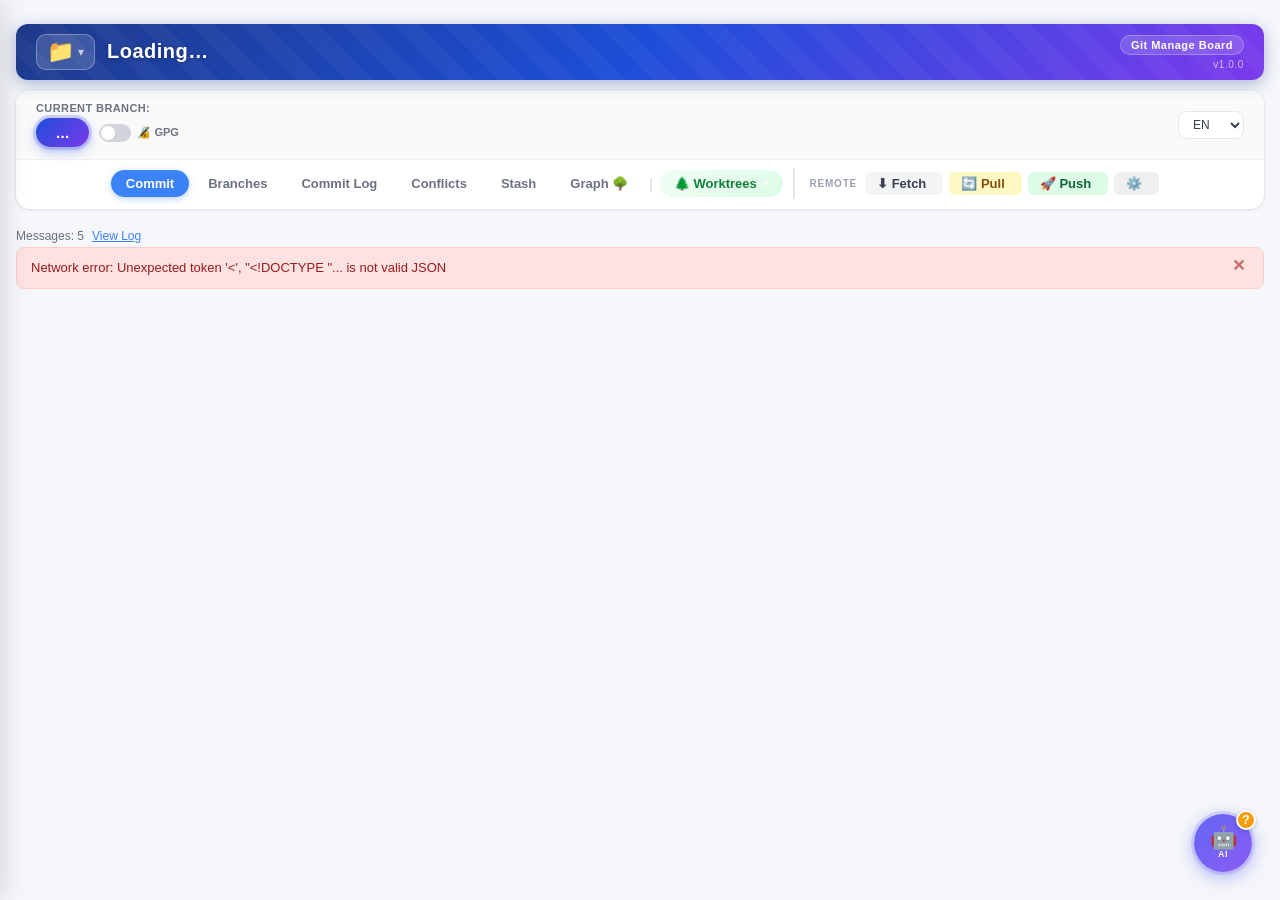
==== static/index.html @ d74b77ea "Merge branch 'develop' into release/v1.0.0" ====
<!DOCTYPE html>
<html lang="en">
<head>
<meta charset="UTF-8">
<meta name="viewport" content="width=device-width, initial-scale=1.0">
<title>Git Tool</title>
<link rel="stylesheet" href="/static/style.css">
<link rel="stylesheet" href="/static/ai-panel.css">
</head>
<body>

<!-- ═══════════ Git Graph Side Panel ═══════════ -->
<div id="graph-panel" class="graph-panel">
  <div class="graph-panel-hdr">
    <span class="graph-panel-title">🌳 Branch Graph</span>
    <div style="display:flex;gap:4px">
      <button class="graph-btn" onclick="aiAnalyzeGraph()" title="AI Analyze Graph" id="btn-ai-graph">🤖 AI Analysis</button>
      <button class="graph-btn" onclick="loadGitGraph()" title="Refresh graph">↻</button>
      <button class="graph-btn" onclick="toggleGraphPanel()" title="Close">✕</button>
    </div>
  </div>
  <!-- Left-right split: legend on left, SVG on right -->
  <div class="graph-panel-content">
    <div class="graph-legend-col">
      <div class="graph-legend" id="graph-legend"></div>
    </div>
    <div class="graph-svg-col" id="graph-svg-wrap">
      <div style="padding:20px;font-size:12px;color:#9ca3af">Click ↻ to load</div>
    </div>
  </div>
</div>
<!-- Resize handle: sibling of panel, positioned by JS — more reliable than inside panel -->
<div id="graph-resize-handle" class="graph-resize-handle"></div>
<!-- Branch name full popover -->
<div id="graph-name-popover" class="graph-name-popover" style="display:none">
  <div class="gnp-name" id="gnp-name"></div>
  <button class="gnp-copy" onclick="graphNameCopy()" title="Copy">⎘ Copy</button>
</div>

<div class="container">

<div class="project-banner" id="project-banner">
  <button class="project-switcher-btn" onclick="toggleProjectSwitcher()" title="Switch Git Project">
    <span class="project-switcher-icon">📁</span>
    <span class="project-switcher-arrow">▾</span>
  </button>
  <div class="project-banner-info">
    <span class="project-banner-name" id="project-banner-name">Loading…</span>
    <span class="project-banner-remote" id="project-banner-remote"></span>
  </div>
  <div style="margin-left:auto;display:flex;flex-direction:column;align-items:flex-end;gap:4px;position:relative;z-index:1">
    <span class="project-banner-badge" id="app-title-name">Git Manage Board</span>
    <span id="app-title-version" style="font-size:10px;font-weight:500;color:rgba(255,255,255,.65);letter-spacing:.6px">v1.0.0</span>
  </div>
</div>

<div class="top-bar">
  <!-- Row 1: current branch (left) + language selector (right) -->
  <div class="top-bar-row top-bar-row--branch">
    <div style="display:flex;flex-direction:column;align-items:flex-start;min-width:0;flex:1;gap:4px;">
      <span class="branch-label" data-i18n="current_branch_label">🌿 Current Branch</span>
      <div style="display:flex;align-items:center;gap:10px;width:100%;">
        <span class="branch-tag" id="branch-name" title="Current Branch" style="max-width:100%;overflow:hidden;text-overflow:ellipsis;white-space:nowrap;display:block;">...</span>
        <label class="gpg-toggle" title="GPG Sign Commits (-S)">
          <input type="checkbox" id="gpg-sign-toggle" onchange="toggleGpgSign(this.checked)">
          <span class="gpg-toggle-slider"></span>
          <span class="gpg-toggle-label">🔏 GPG</span>
        </label>
      </div>
    </div>
    <div style="flex-shrink:0;margin-left:12px;">
      <select class="lang-sel" id="lang-sel" onchange="switchLang(this.value)">
        <option value="en">EN</option>
        <option value="zh">中文</option>
      </select>
    </div>
  </div>
  <!-- Row 2: tabs + remote actions -->
  <div class="top-bar-row top-bar-row--tabs">
    <button class="btn-tab active" id="tab-commit" onclick="switchPage('main')" data-i18n="tab_commit">Commit</button>
    <button class="btn-tab" id="tab-branches" onclick="loadBranches(1)" data-i18n="tab_branches">Branches</button>
    <button class="btn-tab" id="tab-log" onclick="loadLog(1)" data-i18n="tab_log">Commit Log</button>
    <button class="btn-tab" id="tab-conflicts" onclick="loadConflicts()" data-i18n="tab_conflicts">Conflicts</button>
    <button class="btn-tab" id="tab-stash" onclick="loadStash()" data-i18n="tab_stash">Stash</button>
    <button class="btn-tab" id="btn-graph-toggle" onclick="toggleGraphPanel()" data-i18n="tab_graph">Graph 🌳</button>
    <span class="top-bar-sep">|</span>
    <button class="btn-tab btn-tab--worktree" id="tab-worktree" onclick="toggleWorktreePopup()" title="Worktrees">
      <span id="worktree-btn-label">🌲 Worktrees</span>
      <span class="project-switcher-arrow" style="margin-left:2px">▾</span>
    </button>
    <div class="sync-section">
      <span style="font-size:10px;color:#9ca3af;font-weight:700;letter-spacing:0.8px;margin-right:2px;">REMOTE</span>
      <button class="git-action-btn fetch-btn" onclick="doFetch()">
        ⬇ Fetch<span class="git-action-desc" data-i18n="fetch_desc">Check remote for new commits (no merge)</span>
      </button>
      <button class="git-action-btn pull-btn" onclick="doPull()">
        🔄 Pull<span class="git-action-desc" data-i18n="pull_desc">Fetch + rebase local onto remote</span>
      </button>
      <button class="git-action-btn push-btn" onclick="doManualPush()">
        🚀 Push<span class="git-action-desc" data-i18n="push_desc">Send local commits to remote</span>
      </button>
      <button class="git-action-btn git-settings-btn" onclick="openGitSettingsModal()" data-i18n-title="git_settings_tooltip" title="Git Network Settings">
        ⚙️<span class="git-action-desc" data-i18n="git_settings_tooltip">Git Network Settings</span>
      </button>
    </div>
  </div>
</div>

<div class="msg-sticky-wrap">
  <div class="msg-log-bar" style="margin-bottom:4px;">
    <span style="font-size:12px;color:#6b7280;" data-i18n="msg_count">Messages: 0</span>
    <a onclick="switchPage('msglog');loadMsgLog(1)" data-i18n="view_log">View Log</a>
  </div>
  <div id="msg-area"></div>
</div>

<!-- ═══════════ Main Page ═══════════ -->
<div class="page active" id="page-main">
  <div id="select-all-bar" style="display:none;margin-bottom:12px">
    <label class="cb-wrap" style="font-weight:600;font-size:14px;color:#374151">
      <input type="checkbox" id="select-all-cb"> <span data-i18n="select_all">Select / Deselect All</span>
    </label>
  </div>
  <div id="file-list"></div>
  <div class="toolbar" id="toolbar" style="display:none">
    <!-- Row 1: Commit message + primary actions -->
    <div class="toolbar-row toolbar-row--primary">
      <input type="text" id="msg-input" placeholder="commit message (required)...">
      <button class="btn btn-primary" id="commit-btn" data-i18n="confirm_commit">Commit</button>
      <button class="btn btn-stash" id="commit-stash-btn" data-i18n="stash_btn">📦 Stash</button>
    </div>
    <!-- Row 2: Secondary actions -->
    <div class="toolbar-row toolbar-row--secondary">
      <button class="btn btn-secondary" id="reset-btn" data-i18n="deselect_all">Deselect All</button>
      <button class="btn btn-secondary" id="refresh-btn" onclick="loadFiles()" data-i18n="refresh">Refresh</button>
      <button class="btn btn-secondary" onclick="loadIgnored()" title="View and manage .gitignore entries">📋 Gitignore</button>
    </div>
  </div>
</div>

<!-- ═══════════ Branches Page ═══════════ -->
<div class="page" id="page-branches">
  <button class="btn btn-secondary btn-back" onclick="switchPage('main')">← <span data-i18n="back">Back</span></button>
  <h2 style="margin-bottom:16px" data-i18n="branches_title">Branches</h2>

  <!-- Local / Remote tab selector -->
  <div class="branch-tabs-wrap">
    <div class="branch-tab-group" role="tablist">
      <button id="btab-local" class="branch-tab-btn active" role="tab" aria-selected="true" onclick="switchBranchTab('local')">
        🌿 Local<span class="branch-tab-count" id="btab-local-count"></span>
      </button>
      <button id="btab-remote" class="branch-tab-btn" role="tab" aria-selected="false" onclick="switchBranchTab('remote')">
        ☁️ Remote<span class="branch-tab-count" id="btab-remote-count"></span>
      </button>
    </div>
  </div>

  <div style="display:flex;gap:8px;margin-bottom:14px">
    <input type="text" id="new-branch-name" data-i18n-placeholder="new_branch_placeholder" placeholder="New branch name..." style="flex:1;padding:6px 12px;border-radius:8px;border:1px solid #d1d5db;font-size:13px;outline:none">
    <button class="btn btn-sm btn-success" onclick="createNewBranch()" data-i18n="create_branch_btn">+ Create Branch</button>
  </div>
  <div class="branch-search-wrap">
    <div class="branch-search-row">
      <input type="text" id="branch-search" data-i18n-placeholder="branch_search_placeholder" placeholder="Search branches (fuzzy)..." style="width:220px;padding:6px 12px;border-radius:8px;border:1px solid #d1d5db;font-size:13px;outline:none" oninput="onBranchSearchInput()">
      <span style="font-size:12px;color:#9ca3af">Quick:</span>
      <span class="branch-tag develop" onclick="setBranchSearchTag('develop')">develop</span>
      <span class="branch-tag release" onclick="setBranchSearchTag('release')">release</span>
      <span class="branch-tag" onclick="setBranchSearchTag('feature')">feature</span>
      <span class="branch-tag" onclick="setBranchSearchTag('hotfix')">hotfix</span>
      <button class="btn btn-sm btn-secondary" id="branch-search-clear" onclick="clearBranchSearch()" style="display:none">✕ Clear</button>
    </div>
  </div>
  <div class="log-controls" style="margin-bottom:14px">
    <select id="branches-per-page" onchange="onPerPageChange(this,'branches')">
      <option value="10">10/pg</option><option value="20" selected>20/pg</option><option value="50">50/pg</option><option value="100">100/pg</option><option value="200">200/pg</option><option value="300">300/pg</option><option value="0">All ⚠️</option>
    </select>
    <span id="branches-all-warn" style="display:none;font-size:12px;color:#d97706;background:#fef3c7;padding:2px 10px;border-radius:6px" data-i18n="all_mode_slow">⚠️ Loading all may be slow</span>
  </div>
  <div id="branches-content"></div>
  <div class="pagination" id="branches-pagination"></div>
</div>

<!-- ═══════════ Compare Page ═══════════ -->
<div class="page" id="page-compare">
  <div style="display:flex;align-items:center;gap:12px;margin-bottom:14px;flex-wrap:wrap">
    <button class="btn btn-secondary btn-back" onclick="loadBranches(1)">← Branches</button>
    <h2 style="margin:0">⚖️ Branch Compare</h2>
    <div id="compare-merge-btn-wrap" style="margin-left:auto"></div>
  </div>
  <div class="compare-bar" style="flex-direction:column;gap:10px">
    <div class="compare-row">
      <label class="compare-label">BRANCH A</label>
      <div class="compare-source-toggle">
        <button id="cmp-base-remote" class="btn btn-sm btn-primary" onclick="setCmpSelSource('base','remote')" style="padding:2px 10px;font-size:11px">🌐 Remote</button>
        <button id="cmp-base-local" class="btn btn-sm btn-secondary" onclick="setCmpSelSource('base','local')" style="padding:2px 10px;font-size:11px">💻 Local</button>
      </div>
      <select id="compare-base-sel" onchange="runCompare()"></select>
    </div>
    <div class="compare-row">
      <label class="compare-label">BRANCH B</label>
      <div class="compare-source-toggle">
        <button id="cmp-head-remote" class="btn btn-sm btn-primary" onclick="setCmpSelSource('head','remote')" style="padding:2px 10px;font-size:11px">🌐 Remote</button>
        <button id="cmp-head-local" class="btn btn-sm btn-secondary" onclick="setCmpSelSource('head','local')" style="padding:2px 10px;font-size:11px">💻 Local</button>
      </div>
      <select id="compare-head-sel" onchange="runCompare()"></select>
    </div>
    <div class="compare-actions">
      <button class="btn btn-secondary btn-sm" onclick="swapCompare()" title="Swap A ⇄ B">⇄ Swap</button>
      <div id="compare-legend" class="compare-legend">
        <span style="background:#dcfce7;color:#166534;padding:2px 8px;border-radius:4px;font-weight:600">+ A added</span>
        <span style="background:#fee2e2;color:#991b1b;padding:2px 8px;border-radius:4px;font-weight:600">− A removed</span>
      </div>
    </div>
  </div>
  <div id="compare-summary" style="margin-bottom:10px"></div>
  <div class="compare-content">
    <div id="compare-file-sidebar" style="width:240px;flex-shrink:0;background:#fff;border-radius:10px;box-shadow:0 1px 3px rgba(0,0,0,.08);overflow:hidden;position:sticky;top:12px;max-height:75vh;overflow-y:auto"></div>
    <div id="compare-diff-area" style="flex:1;min-width:0"></div>
  </div>
</div>

<!-- ═══════════ Restore File Page ═══════════ -->
<div class="page" id="page-restore">
  <button class="btn btn-secondary btn-back" onclick="switchPage('log')" data-i18n="back_to_log">← Back to Log</button>
  <h2 style="margin-bottom:8px" data-i18n="restore_page_title">Restore File to Commit</h2>
  <div class="restore-page-file" id="restore-file-info">
    <span class="filepath" id="restore-filepath"></span>
  </div>
  <p style="font-size:13px;color:#6b7280;margin-bottom:16px" data-i18n="restore_page_desc">Select a commit below to restore this file to that version. This will overwrite your current working copy.</p>
  <div id="restore-result" style="margin-bottom:12px"></div>
  <div id="restore-commits-content"></div>
  <div class="pagination" id="restore-pagination"></div>
</div>

<!-- ═══════════ Stash Page ═══════════ -->
<div class="page" id="page-stash">
  <button class="btn btn-secondary btn-back" onclick="switchPage('main')">← <span data-i18n="back">Back</span></button>
  <h2 style="margin-bottom:16px" data-i18n="stash_title">Stash List</h2>
  <div class="log-controls">
    <select id="stash-per-page" onchange="onPerPageChange(this,'stash')">
      <option value="1">1/pg</option><option value="5">5/pg</option><option value="10" selected>10/pg</option><option value="20">20/pg</option><option value="50">50/pg</option><option value="100">100/pg</option><option value="200">200/pg</option><option value="300">300/pg</option><option value="0">All ⚠️</option>
    </select>
    <span id="stash-all-warn" style="display:none;font-size:12px;color:#d97706;background:#fef3c7;padding:2px 10px;border-radius:6px" data-i18n="all_mode_slow">⚠️ Loading all may be slow</span>
  </div>
  <div id="stash-content"></div>
  <div class="pagination" id="stash-pagination"></div>
</div>

<!-- ═══════════ Conflicts Page ═══════════ -->
<div class="page" id="page-conflicts">
  <button class="btn btn-secondary btn-back" onclick="switchPage('main')">← <span data-i18n="back">Back</span></button>
  <h2 style="margin-bottom:16px" data-i18n="conflicts_title">Conflict Resolution</h2>
  <div id="conflicts-content"></div>
</div>

<!-- ═══════════ Log Page ═══════════ -->
<div class="page" id="page-log">
  <button class="btn btn-secondary btn-back" onclick="switchPage('main')">← <span data-i18n="back">Back</span></button>
  <h2 style="margin-bottom:16px" data-i18n="log_title">Commit Log</h2>
  <div class="log-controls">
    <input type="text" id="log-search" data-i18n-placeholder="log_search_placeholder" placeholder="Search hash / author / message..." style="width:200px" oninput="onLogSearchInput()">
    <input type="text" id="log-code-search" data-i18n-placeholder="code_search_placeholder" placeholder="Search code in diffs..." style="width:200px" oninput="filterCommitDiffs()">
    <button class="btn btn-sm btn-primary" id="log-search-btn" onclick="clearLogSearch()" style="display:none">✕</button>
    <select id="log-per-page" onchange="onPerPageChange(this,'log')">
      <option value="1">1/pg</option><option value="5">5/pg</option><option value="10" selected>10/pg</option><option value="20">20/pg</option><option value="50">50/pg</option><option value="100">100/pg</option><option value="200">200/pg</option><option value="300">300/pg</option><option value="0">All ⚠️</option>
    </select>
    <span id="log-all-warn" style="display:none;font-size:12px;color:#d97706;background:#fef3c7;padding:2px 10px;border-radius:6px" data-i18n="all_mode_slow">⚠️ Loading all may be slow</span>
    <button class="btn btn-sm btn-danger abort-btn" onclick="abortMerge()" data-i18n="abort_conflict">Reset Conflict State</button>
  </div>
  <div id="squash-bar" class="squash-bar" style="display:none">
    <span style="font-size:13px;font-weight:600">Squash msg:</span>
    <input type="text" id="squash-msg" data-i18n-placeholder="squash_msg_placeholder" placeholder="New commit message...">
    <button class="btn btn-sm btn-warning" onclick="doSquash()">Squash</button>
    <button class="btn btn-sm btn-secondary" onclick="cancelSquash()">Cancel</button>
    <span class="help-toggle" onclick="toggleHelp('help-squash')" style="display:inline-flex;align-items:center;gap:4px;font-size:12px;padding:3px 10px;border-radius:6px;background:#eff6ff;border:1px solid #bfdbfe;color:#1d4ed8;text-decoration:none;font-weight:600">ℹ️ What is Squash?</span>
  </div>
  <div class="help-box" id="help-squash">
    <b>Squash:</b> Select 2+ commits via checkbox, then merge them into one new commit. Uses <code>git reset --soft</code> followed by a new commit.
  </div>
  <div style="display:flex;align-items:center;gap:8px;padding:7px 14px;background:#fefce8;border:1px solid #fde68a;border-radius:8px;font-size:13px;color:#92400e;margin-bottom:8px">
    <span data-i18n="squash_tip">💡 Tip: Check 2 or more commit checkboxes to merge them into one commit (Squash)</span>
  </div>
  <div id="log-content"></div>
  <div class="pagination" id="log-pagination"></div>
</div>

<!-- ═══════════ Msg Log Page ═══════════ -->
<div class="page" id="page-msglog">
  <button class="btn btn-secondary btn-back" onclick="switchPage('main')">← <span data-i18n="back">Back</span></button>
  <h2 style="margin-bottom:16px" data-i18n="msglog_title">Message Log</h2>
  <div class="log-controls">
    <button class="btn btn-danger btn-sm" onclick="clearMsgLog()" data-i18n="clear_msglog">Clear All Messages</button>
  </div>
  <div id="msglog-content"></div>
  <div class="pagination" id="msglog-pagination"></div>
</div>

<div id="toast"></div>
<div id="global-spinner"><span class="spinner"></span><span id="spinner-msg">Loading...</span></div>
</div>

<!-- ═══════════ Modal ═══════════ -->
<div class="modal-bg" id="modal-bg">
  <div class="modal-box">
    <h2 id="modal-title">Stash Changes?</h2>
    <p id="modal-msg">You have uncommitted changes. Stash before switching?</p>
    <div class="modal-btns" id="modal-btns">
      <button class="btn btn-secondary" onclick="closeModal()">Cancel</button>
      <button class="btn btn-warning" id="modal-confirm">Stash & Switch</button>
    </div>
  </div>
</div>

<script src="/static/app.js"></script>
<script src="/static/ai-panel.js"></script>

<!-- ═══════════ Commit Picker Modal ═══════════ -->
<div id="commit-picker-modal" style="display:none;position:fixed;inset:0;background:rgba(0,0,0,.5);z-index:1400;align-items:center;justify-content:center">
  <div class="commit-picker-box">
    <div class="commit-picker-header">
      <div>
        <div id="commit-picker-title-text" class="commit-picker-title" data-i18n="ai_commit_picker_title">📋 Select a Commit to Analyze</div>
        <div id="commit-picker-subtitle-text" class="commit-picker-subtitle" data-i18n="ai_commit_picker_subtitle">Compares the selected commit against the latest HEAD</div>
      </div>
      <button class="commit-picker-close" onclick="closeCommitPickerModal()">✕</button>
    </div>
    <div class="commit-picker-search-row">
      <input type="text" id="commit-picker-search" class="commit-picker-search" data-i18n-placeholder="ai_commit_picker_search" placeholder="🔍 Search hash / author / message..." oninput="onCommitPickerSearch()">
    </div>
    <div id="commit-picker-list" class="commit-picker-list">
      <div class="commit-picker-loading"><span class="spinner" style="width:18px;height:18px;border-width:2px"></span> <span data-i18n="ai_commit_picker_loading">Loading…</span></div>
    </div>
    <div id="commit-picker-pagination" class="commit-picker-pagination"></div>
    <div class="commit-picker-footer">
      <span id="commit-picker-status" style="font-size:12px;color:#6b7280;flex:1"></span>
      <button id="commit-picker-cancel-btn" class="btn btn-secondary btn-sm" onclick="closeCommitPickerModal()" data-i18n="ai_provider_cancel">Cancel</button>
    </div>
  </div>
</div>

<!-- ═══════════ AI Provider Modal ═══════════ -->
<div id="ai-provider-modal" style="display:none;position:fixed;inset:0;background:rgba(0,0,0,.45);z-index:1300;display:none;align-items:center;justify-content:center">
  <div class="ai-modal-box">
    <div class="ai-modal-header">
      <h3 data-i18n="ai_provider_title">🤖 AI Provider Settings</h3>
      <button onclick="closeAIProviderModal()">✕</button>
    </div>
    <div id="ai-provider-tabs" class="ai-ptabs"></div>
    <div class="ai-provider-fields">
      <div id="ai-key-wrap">
        <label class="ai-field-label" data-i18n="ai_provider_api_key">API Key</label>
        <input type="password" id="ai-api-key" class="ai-field-input" data-i18n-placeholder="ai_provider_key_placeholder" placeholder="Paste your API key…">
        <div id="ai-key-hint" class="ai-key-hint" style="display:none"></div>
      </div>
      <div>
        <label class="ai-field-label" data-i18n="ai_provider_base_url">Base URL</label>
        <input type="text" id="ai-base-url" class="ai-field-input" placeholder="https://api.openai.com/v1">
      </div>
      <div>
        <label class="ai-field-label" data-i18n="ai_provider_model_label">Model</label>
        <select id="ai-model-sel" class="ai-field-input"></select>
        <input type="text" id="ai-model-custom" class="ai-field-input" data-i18n-placeholder="ai_provider_custom_model" placeholder="Or enter a custom model name…" style="margin-top:6px">
      </div>
    </div>
    <div class="ai-modal-footer">
      <span id="ai-test-status"></span>
      <button class="btn-test" onclick="testAIProvider()" data-i18n="ai_provider_test">🔌 Test Connection</button>
      <button class="btn-primary" onclick="saveAIProvider()" data-i18n="ai_provider_save">💾 Save</button>
      <button onclick="closeAIProviderModal()" data-i18n="ai_provider_cancel">Cancel</button>
    </div>
  </div>
</div>

<!-- ═══════════ AI Chat Panel ═══════════ -->
<div id="ai-chat-panel" class="ai-chat-panel">
  <!-- Resize handle on left edge -->
  <div id="ai-resize-handle" class="ai-panel-resize-handle"></div>
  
  <div class="ai-chat-header">
    <!-- Row 1: title + model + close -->
    <div class="ai-header-row ai-header-row--top">
      <div class="ai-chat-header-left">
        <span class="ai-chat-header-title" data-i18n="ai_title">🤖 AI Git Assistant</span>
        <div class="ai-chat-header-model-row">
          <span class="ai-chat-header-model" id="ai-header-model"></span>
          <button class="ai-header-model-info" id="ai-header-model-info" onclick="showAIModelNamePopover()" data-i18n-title="ai_show_model_name" title="Show full model name" style="display:none">ⓘ</button>
        </div>
      </div>
      <button onclick="closeAIChatPanel()" data-i18n-title="ai_close" title="Close" style="padding:4px 8px;flex-shrink:0">✕</button>
    </div>
    <!-- Row 2: mode tabs + width + settings -->
    <div class="ai-header-row ai-header-row--bottom">
      <div class="ai-mode-tabs">
        <button class="ai-mode-tab active" id="ai-tab-chat" onclick="switchAIMode('chat')" data-i18n="ai_tab_chat">💬 Chat</button>
        <button class="ai-mode-tab" id="ai-tab-diff" onclick="switchAIMode('diff');loadLatestCommitDiff()" data-i18n="ai_tab_diff">📊 Diff</button>
      </div>
      <div class="ai-width-input-wrap" data-i18n-title="ai_width_tooltip" title="Panel width in pixels" style="margin-left:auto">
        <input type="number" id="ai-width-input" class="ai-width-input" min="320" max="1400" step="10" onchange="onWidthInputChange(this.value)" data-i18n-title="ai_width_px" title="Panel width (px)">
        <span style="font-size:9px;opacity:.65;color:#fff">px</span>
      </div>
      <button class="ai-provider-settings-btn" onclick="openAIProviderModal()" data-i18n="ai_settings" data-i18n-title="ai_configure_provider" title="Configure AI Provider">⚙️ Settings</button>
    </div>
  </div>

  <!-- ── Chat mode body ── -->
  <div id="ai-chat-body" style="display:flex;flex-direction:column;flex:1;overflow:hidden;min-height:0">
    <div class="ai-quick-actions">
      <div class="ai-quick-section-label" data-i18n="ai_section_conflict">🔀 Conflict Resolution</div>
      <button class="ai-quick-btn" onclick="aiQuickAction('analyze-conflicts')" data-i18n="ai_btn_analyze_conflicts">🔍 Analyze Conflicts</button>
      <button class="ai-quick-btn success" onclick="aiQuickAction('accept-ours')" data-i18n="ai_btn_accept_ours">⬅️ Accept All Ours</button>
      <button class="ai-quick-btn warning" onclick="aiQuickAction('accept-theirs')" data-i18n="ai_btn_accept_theirs">➡️ Accept All Theirs</button>
      <button class="ai-quick-btn" onclick="aiQuickAction('accept-both')" data-i18n="ai_btn_accept_both">🔀 Accept Both</button>
      <button class="ai-quick-btn danger" onclick="aiQuickAction('abort-merge')" data-i18n="ai_btn_abort_merge">🛑 Abort Merge</button>
      <div class="ai-quick-section-label" data-i18n="ai_section_general">🔧 General Git</div>
      <button class="ai-quick-btn" onclick="aiQuickAction('git-status')" data-i18n="ai_btn_git_status">📊 Git Status</button>
      <button class="ai-quick-btn" onclick="aiQuickAction('suggest-commit')" data-i18n="ai_btn_suggest_commit">💬 Suggest Commit</button>
      <button class="ai-quick-btn" onclick="aiQuickAction('explain-diff')" data-i18n="ai_btn_explain_changes">🔀 Explain Changes</button>
      <button class="ai-quick-btn" onclick="aiQuickAction('recent-commits')" data-i18n="ai_btn_recent_commits">📜 Recent Commits</button>
      <button class="ai-quick-btn" onclick="aiQuickAction('analyze-branch')" data-i18n="ai_btn_analyze_branch">🌿 Analyze Branch</button>
      <button class="ai-quick-btn" onclick="aiQuickAction('stash-help')" data-i18n="ai_btn_stash_help">📦 Stash Help</button>
      <button class="ai-quick-btn" onclick="aiQuickAction('clean-branch')" data-i18n="ai_btn_clean_suggestions">🧹 Clean Suggestions</button>
      <div class="ai-quick-section-label" data-i18n="ai_section_commit">📊 Commit Analysis</div>
      <button class="ai-quick-btn" style="background:#7c3aed;color:#fff;border-color:#7c3aed" onclick="switchAIMode('diff');loadLatestCommitDiff()" data-i18n="ai_btn_analyze_latest">🔍 Analyze Latest Commit</button>
      <button class="ai-quick-btn" style="background:#6d28d9;color:#fff;border-color:#6d28d9" onclick="openCommitPickerModal()" data-i18n="ai_btn_analyze_specific">📋 Analyze Specific Commit</button>
    </div>
    <div id="ai-chat-history" class="ai-chat-history"></div>
    <div class="ai-input-area">
      <textarea id="ai-chat-input" data-i18n-placeholder="ai_input_placeholder" placeholder="Ask anything about your git repo… (Enter to send, Shift+Enter for newline)"></textarea>
      <button id="ai-send-btn" onclick="sendAIMessage()" data-i18n="ai_send">Send</button>
    </div>
  </div>

  <!-- ── Diff mode body ── -->
  <div id="diff-viewer-wrap" style="display:none;flex:1;flex-direction:column;overflow:hidden;min-height:0">
    <div class="diff-toolbar" id="diff-toolbar">
      <div class="diff-commit-info" id="diff-commit-info">
        <span style="color:#9ca3af;font-size:12px" data-i18n="ai_diff_loading">Loading commit info…</span>
      </div>
      <div style="display:flex;gap:6px;flex-shrink:0;align-items:center">
        <button class="diff-toolbar-btn" onclick="loadLatestCommitDiff()" data-i18n="ai_diff_refresh">🔄 Refresh</button>
        <button class="diff-toolbar-btn" id="diff-theme-btn" onclick="toggleDiffTheme()" data-i18n="ai_diff_light">☀️ Light</button>
        <button class="diff-toolbar-btn primary" id="diff-analyze-all-btn" onclick="analyzeAllDiff()" style="display:none" data-i18n="ai_diff_analyze_all">🤖 Analyze All</button>
      </div>
    </div>
    <div style="flex:1;display:flex;overflow:hidden;min-height:0">
      <div class="diff-files-pane" id="diff-files-pane">
        <div class="diff-empty-state" data-i18n="ai_diff_empty">No commit diff loaded. Click 🔄 Refresh.</div>
      </div>
      <div class="diff-analysis-pane" id="diff-analysis-pane" style="display:none">
        <div class="diff-analysis-header">
          <span id="diff-analysis-title" data-i18n="ai_diff_analysis_title">🤖 AI Analysis</span>
          <button onclick="closeDiffAnalysisPane()" style="background:none;border:none;color:rgba(255,255,255,.8);cursor:pointer;font-size:16px;line-height:1;padding:0 2px">✕</button>
        </div>
        <div class="diff-analysis-content" id="diff-analysis-content">
          <div class="diff-analysis-empty" data-i18n="ai_diff_analysis_empty">Select a file and click 🤖 Analyze to see AI insights here.</div>
        </div>
      </div>
    </div>
  </div>
</div>

<!-- ═══════════ AI Floating Button ═══════════ -->
<div id="ai-fab-wrap">
  <div id="ai-fab-bubble" class="ai-fab-bubble">
    <div class="ai-fab-bubble-title" data-i18n="ai_fab_title">🤖 AI Git Assistant</div>
    <div class="ai-fab-bubble-desc" id="ai-fab-bubble-desc" data-i18n-html="ai_fab_desc">Smart code analysis · Git Q&A<br>Commit / Conflicts / Branches</div>
    <button class="ai-fab-bubble-cta" onclick="toggleAIChatPanel()" data-i18n="ai_fab_cta">Try Now →</button>
    <div class="ai-fab-bubble-arrow"></div>
  </div>
  <button id="ai-fab" onclick="toggleAIChatPanel();hideFabBubble()" data-i18n-title="ai_fab_tooltip" title="AI Git Assistant — Click to chat">
    <span class="fab-emoji">🤖</span>
    <span class="fab-hint">AI</span>
    <span id="ai-fab-badge">?</span>
  </button>
</div>

<!-- Project Switcher Popup (body-level to avoid clipping) -->
<div class="project-switcher-popup" id="project-switcher-popup" style="display:none">
  <div class="psp-header">📂 Switch Git Project</div>
  <button class="psp-browse-btn" onclick="browseProjectFolder()">📁 Browse & Select Project Folder…</button>
  <div class="psp-current">Current: <code id="psp-current-path"></code></div>
  <div class="psp-history" id="psp-history"></div>
</div>

<!-- Worktree Popup (body-level to avoid clipping) -->
<div class="worktree-popup" id="worktree-popup" style="display:none">
  <div class="wtp-header">
    <span class="wtp-header-title" data-i18n="wtp_header">🌲 Worktrees</span>
    <div style="display:flex;gap:4px;align-items:center">
      <button class="wtp-help-btn" onclick="aiCreateWorktree()" title="AI Create Worktree" style="background:#6366f1;color:#fff;border:none;border-radius:4px;cursor:pointer;font-size:12px;padding:2px 6px">🤖 AI Create</button>
      <button class="wtp-help-btn" onclick="toggleWorktreeHelp()" data-i18n-title="wtp_help_tooltip" title="What are worktrees?">?</button>
    </div>
  </div>

  <!-- Help panel (rendered by JS for i18n support) -->
  <div class="wtp-help-panel" id="wtp-help-panel"></div>

  <!-- Create new worktree -->
  <div class="wtp-create-section">
    <div class="wtp-create-title" data-i18n="wtp_create_title">➕ New Worktree</div>
    <div class="wtp-create-row">
      <input type="text" id="wtp-branch-input" class="wtp-input" data-i18n-placeholder="wtp_branch_placeholder" placeholder="Branch name (e.g. feature/xxx)">
      <input type="text" id="wtp-path-input" class="wtp-input" data-i18n-placeholder="wtp_path_placeholder" placeholder="Worktree path (e.g. ~/projects/my-feature)">
      <button class="wtp-create-btn" onclick="createWorktree()" data-i18n="wtp_create_btn">Create</button>
    </div>
    <div class="wtp-create-hint" data-i18n="worktree_create_hint">Creates a new worktree directory linked to this repo</div>
    <div class="wtp-occupied" id="wtp-occupied-hint" style="display:none"></div>
  </div>

  <!-- Worktree list -->
  <div class="wtp-list-label" data-i18n="wtp_list_label">📋 Active Worktrees</div>
  <div class="wtp-list" id="wtp-list">
    <div style="font-size:12px;color:#9ca3af;text-align:center;padding:20px 0" data-i18n="wtp_loading">Loading…</div>
  </div>
</div>
<!-- ═══════════ Git Settings Modal ═══════════ -->
<div id="git-settings-modal" style="display:none;position:fixed;inset:0;background:rgba(0,0,0,.45);z-index:1500;align-items:center;justify-content:center">
  <div class="modal-box" style="max-width:420px">
    <h2 data-i18n="git_settings_title">⚙️ Git Network Settings</h2>
    <div style="margin-bottom:20px">
      <label style="display:block;font-size:13px;font-weight:600;color:#374151;margin-bottom:6px" data-i18n="git_timeout_label">Network Timeout (seconds)</label>
      <div style="display:flex;align-items:center;gap:8px">
        <input type="number" id="git-timeout-input" min="10" max="3600" step="10"
          style="flex:1;padding:8px 12px;border:1.5px solid #d1d5db;border-radius:8px;font-size:14px;outline:none">
        <span style="font-size:12px;color:#6b7280" data-i18n="git_timeout_unit">sec</span>
      </div>
      <p style="font-size:12px;color:#6b7280;margin-top:6px;margin-bottom:0;line-height:1.5" data-i18n="git_timeout_hint">
        Applies to push, pull, and fetch operations. Default: 120 seconds.
      </p>
    </div>
    <div style="margin-bottom:20px;padding-top:16px;border-top:1px solid #f0f0f0">
      <label style="display:block;font-size:13px;font-weight:600;color:#374151;margin-bottom:6px">Auto-refresh Interval (seconds)</label>
      <div style="display:flex;align-items:center;gap:8px">
        <input type="number" id="git-poll-input" min="1" max="60" step="1"
          style="flex:1;padding:8px 12px;border:1.5px solid #d1d5db;border-radius:8px;font-size:14px;outline:none">
        <span style="font-size:12px;color:#6b7280">sec</span>
      </div>
      <p style="font-size:12px;color:#6b7280;margin-top:6px;margin-bottom:0;line-height:1.5">
        How often the Commit tab auto-refreshes changed files. Default: 2.5 seconds. Set to 0 to disable.
      </p>
    </div>
    <div id="git-settings-status" style="font-size:13px;min-height:20px;margin-bottom:12px"></div>
    <div class="modal-btns">
      <button class="btn btn-secondary" onclick="closeGitSettingsModal()" data-i18n="ai_provider_cancel">Cancel</button>
      <button class="btn btn-primary" onclick="saveGitSettings()" data-i18n="ai_provider_save">💾 Save</button>
    </div>
  </div>
</div>

</body>
</html>
---- static/style.css ----
:root {
  --color-primary: #3b82f6;
  --color-primary-dark: #1e40af;
  --color-success: #10b981;
  --color-warning: #f59e0b;
  --color-error: #ef4444;
  --color-purple: #7c3aed;
  --color-purple-dark: #4c1d95;
  --color-text: #1a1a2e;
  --color-text-muted: #6b7280;
  --color-bg: #f5f7fa;
  --color-border: #e5e7eb;
  --radius-sm: 6px;
  --radius-md: 8px;
  --radius-lg: 12px;
  --font-size-xs: 11px;
  --font-size-sm: 12px;
  --font-size-base: 13px;
  --font-size-md: 14px;
}
*{box-sizing:border-box;margin:0;padding:0}
body{font-family:-apple-system,"PingFang SC","Microsoft YaHei","Segoe UI",sans-serif;background:var(--color-bg);color:#1a1a2e;padding:24px 16px}

/* ═══════════ Sticky message area ═══════════ */
.msg-sticky-wrap {
  position: sticky;
  top: 0;
  z-index: 600;
  background: var(--color-bg);
  padding: 4px 0 2px;
  /* Subtle shadow only when stuck (when content scrolls under it) */
  transition: box-shadow .15s;
}
.msg-sticky-wrap.is-stuck {
  box-shadow: 0 2px 10px rgba(0,0,0,.10);
  border-radius: 0 0 8px 8px;
}
.container{max-width:1280px;margin:0 auto}
.top-bar{display:flex;flex-direction:column;background:#fff;border-radius:14px;box-shadow:0 1px 4px rgba(0,0,0,.07),0 0 0 1px rgba(0,0,0,.04);margin-bottom:16px;overflow:hidden;}
.top-bar h1{font-size:22px;margin-right:0}
.top-bar-row{display:flex;align-items:center;gap:10px;}
.top-bar-row--branch{padding:12px 20px;background:#fafafa;border-bottom:1px solid #f0f0f0;}
.top-bar-row--tabs{flex-wrap:wrap;padding:8px 16px 10px;justify-content:center;gap:4px;}
.project-banner{display:flex;align-items:center;gap:12px;padding:10px 20px;margin-bottom:10px;border-radius:12px;background:linear-gradient(135deg,#1e3a8a 0%,#1d4ed8 50%,#7c3aed 100%);box-shadow:0 4px 16px rgba(30,58,138,.35);overflow:visible;position:relative;}
.project-banner::before{content:'';position:absolute;inset:0;background:repeating-linear-gradient(45deg,transparent,transparent 18px,rgba(255,255,255,.03) 18px,rgba(255,255,255,.03) 36px);border-radius:12px;}
.project-banner-icon{font-size:26px;line-height:1;flex-shrink:0;position:relative;z-index:1;}
.project-switcher-btn{display:inline-flex;align-items:center;gap:4px;background:rgba(255,255,255,.15);border:1.5px solid rgba(255,255,255,.3);border-radius:10px;padding:6px 10px;cursor:pointer;transition:all .2s;flex-shrink:0;position:relative;z-index:1;}
.project-switcher-btn:hover{background:rgba(255,255,255,.25);border-color:rgba(255,255,255,.5);transform:scale(1.04);}
.project-switcher-icon{font-size:22px;line-height:1;}
.project-switcher-arrow{font-size:12px;color:rgba(255,255,255,.7);line-height:1;}
.project-banner-info{display:flex;flex-direction:column;gap:2px;position:relative;z-index:1;}
.project-banner-name{font-size:20px;font-weight:800;color:#fff;letter-spacing:0.5px;line-height:1.1;text-shadow:0 1px 4px rgba(0,0,0,.3);}
.project-banner-remote{font-size:11px;color:rgba(255,255,255,.7);font-family:monospace;letter-spacing:0.3px;}
.project-banner-badge{margin-left:auto;position:relative;z-index:1;background:rgba(255,255,255,.15);border:1px solid rgba(255,255,255,.25);color:#fff;font-size:11px;font-weight:700;padding:3px 10px;border-radius:99px;letter-spacing:0.5px;backdrop-filter:blur(4px);white-space:nowrap;}
.branch-tag{background:linear-gradient(135deg,#1e40af,#3b82f6);color:#fff;padding:5px 16px;border-radius:99px;font-size:13px;font-weight:700;white-space:nowrap;box-shadow:0 2px 8px rgba(59,130,246,.35);cursor:default;letter-spacing:.3px;}
.branch-label{font-size:11px;color:var(--color-text-muted);white-space:nowrap;font-weight:600;letter-spacing:.4px;text-transform:uppercase;}
.lang-sel{padding:5px 10px;border-radius:8px;border:1px solid #e5e7eb;font-size:12px;cursor:pointer;background:#fff;color:#374151;font-weight:500;}
.lang-sel:hover{border-color:#3b82f6;}
.btn{padding:8px 18px;border-radius:8px;font-size:13px;font-weight:600;border:none;cursor:pointer;transition:opacity .2s;background:var(--color-border);color:#374151}
.btn:hover{opacity:.85}
.btn-primary{background:var(--color-primary);color:#fff}
.btn-success{background:var(--color-success);color:#fff}
.btn-warning{background:var(--color-warning);color:#fff}
.btn-danger{background:var(--color-error);color:#fff}
.btn-secondary{background:var(--color-border);color:#374151}
.btn-sm{padding:4px 12px;font-size:12px}
.git-action-btn{position:relative;display:inline-flex;align-items:center;gap:5px;padding:5px 12px;border:none;border-radius:6px;cursor:pointer;font-size:13px;font-weight:600;line-height:1;transition:filter 0.15s,transform 0.1s;white-space:nowrap;}
.git-action-btn:hover{filter:brightness(1.1);transform:translateY(-1px);}
.git-action-btn:active{transform:translateY(0);}
.git-action-btn .git-action-desc{visibility:hidden;opacity:0;position:fixed;background:#1f2937;color:#f9fafb;font-size:11px;font-weight:400;white-space:nowrap;padding:5px 10px;border-radius:5px;pointer-events:none;transition:opacity 0.15s;z-index:9999;box-shadow:0 2px 8px rgba(0,0,0,0.25);}
.git-action-btn:hover .git-action-desc{visibility:visible;opacity:1;}
.fetch-btn{background:#f3f4f6;color:#374151;}
.pull-btn{background:#fef9c3;color:#854d0e;}
.push-btn{background:#dcfce7;color:#166534;}
.sync-section{display:flex;align-items:center;gap:6px;padding:4px 10px 4px 14px;margin-left:6px;border-left:2px solid #e5e7eb;background:transparent;border-top:none;border-right:none;border-bottom:none;border-radius:0;box-shadow:none;}
.btn-tab{background:transparent;color:#6b7280;padding:6px 15px;border-radius:99px;font-size:13px;font-weight:600;border:none;cursor:pointer;transition:background .15s,color .15s;white-space:nowrap;}
.btn-tab:hover{background:#f3f4f6;color:#374151;}
.btn-tab.active{background:#3b82f6;color:#fff;box-shadow:0 2px 6px rgba(59,130,246,.35);}
.page{display:none}
.page.active{display:block}
.help-toggle{color:var(--color-primary);cursor:pointer;font-size:12px;margin-left:4px;text-decoration:underline}
.help-box{display:none;background:#eff6ff;border:1px solid #bfdbfe;border-radius:8px;padding:10px 14px;margin:6px 0 10px;font-size:13px;color:var(--color-primary-dark);line-height:1.6}
.help-box.show{display:block}

/* msg area */
#msg-area{margin-bottom:14px}
#msg-area .msg-item{display:flex;align-items:flex-start;gap:10px;padding:10px 14px;border-radius:8px;font-size:13px;animation:slideDown .3s ease}
.msg-item.error{background:#fee2e2;color:#991b1b;border:1px solid #fecaca}
.msg-item.success{background:#d1fae5;color:#065f46;border:1px solid #a7f3d0}
.msg-item.info{background:#dbeafe;color:var(--color-primary-dark);border:1px solid #bfdbfe}
.msg-item .msg-text{flex:1;word-break:break-all;line-height:1.5}
.msg-item .msg-close{cursor:pointer;font-size:16px;line-height:1;opacity:.6;padding:0 4px;font-weight:bold}
.msg-item .msg-close:hover{opacity:1}
@keyframes slideDown{from{opacity:0;transform:translateY(-8px)}to{opacity:1;transform:translateY(0)}}

/* file cards */
.file-card{background:#fff;border-radius:12px;padding:16px 20px;margin-bottom:14px;box-shadow:0 1px 3px rgba(0,0,0,.08);transition:box-shadow .2s}
.file-card:hover{box-shadow:0 4px 12px rgba(0,0,0,.12)}
.file-header{display:flex;align-items:center;gap:12px;cursor:pointer;user-select:none;margin-bottom:10px;flex-wrap:wrap}
.file-header:hover{opacity:.8}
.file-path{font-weight:600;font-size:15px;color:#374151}
.file-toggle{color:#9ca3af;font-size:14px;transition:transform .2s;display:inline-block}
.file-toggle.open{transform:rotate(90deg)}
.file-body{overflow:hidden;transition:max-height .3s ease;max-height:0}
.file-body.expanded{max-height:5000px}
.cb-wrap{display:flex;align-items:center;gap:8px}
input[type="checkbox"]{width:23px;height:23px;cursor:pointer;accent-color:var(--color-primary);flex-shrink:0}
.cb-wrap input[type="checkbox"]{width:23px;height:23px;cursor:pointer;accent-color:var(--color-primary)}
.diff-block{background:#f8fafc;border-radius:8px;padding:12px 16px;font-family:"SFMono-Regular","Cascadia Code","Consolas","Menlo",monospace;font-size:13px;line-height:1.7;white-space:pre-wrap;word-break:break-all;max-height:600px;overflow-y:auto;border:1px solid var(--color-border)}
.diff-block.expanded-full{max-height:none;overflow-y:visible}
.diff-table{width:100%;border-collapse:collapse}
.diff-table tr{border-bottom:1px solid #f0f0f0}
.diff-prefix{color:#9ca3af;min-width:20px;text-align:right;padding-right:8px;user-select:none;vertical-align:top}
.diff-content{padding-left:8px;padding-right:12px}
.diff-add{background:#e6ffed;color:#059664;font-weight:600}
.diff-rem{background:#ffeef0;color:#dc2626;font-weight:600}
.diff-meta{color:var(--color-text-muted);font-style:italic}
.toolbar{display:flex;flex-direction:column;gap:10px;margin-top:28px;padding:16px 20px;background:#fff;border-radius:12px;box-shadow:0 1px 3px rgba(0,0,0,.08)}
.toolbar-row{display:flex;align-items:center;gap:10px;flex-wrap:wrap}
.toolbar-row--primary{border-bottom:1px solid #f3f4f6;padding-bottom:10px}
.toolbar-row--secondary{gap:8px}
.btn-stash{background:linear-gradient(135deg,#f59e0b,#d97706);color:#fff}
.btn-stash:hover{opacity:.88}
.toolbar input[type="text"]{flex:1;min-width:200px;padding:8px 12px;border-radius:8px;border:1px solid #d1d5db;font-size:14px;outline:none;transition:border-color .2s}
.toolbar input[type="text"]:focus{border-color:var(--color-primary)}
#toast{position:fixed;top:20px;right:20px;z-index:999;padding:12px 20px;border-radius:10px;font-size:14px;box-shadow:0 4px 16px rgba(0,0,0,.15);opacity:0;transform:translateY(-12px);transition:all .3s ease;pointer-events:none}
#toast.show{opacity:1;transform:translateY(0);pointer-events:auto}
#toast.ok{background:var(--color-success);color:#fff}
#toast.err{background:var(--color-error);color:#fff}
#toast.info{background:var(--color-primary);color:#fff}
.empty{text-align:center;color:var(--color-text-muted);padding:48px 0;font-size:16px}
.branch-list{background:#fff;border-radius:12px;padding:8px 0;box-shadow:0 1px 3px rgba(0,0,0,.08);margin-bottom:20px}
.branch-list h3{padding:12px 20px;font-size:14px;color:var(--color-text-muted)}
.branch-sort-hdr span:hover{color:#1d4ed8;background:#eff6ff;border-radius:4px}
.branch-item{display:flex;align-items:center;gap:10px;padding:10px 20px;cursor:pointer;transition:background .15s}
.branch-item:hover{background:#f3f4f6}
.branch-item .name{flex:1;min-width:0;font-size:14px;font-weight:500;overflow:hidden;text-overflow:ellipsis;white-space:nowrap}
.branch-item.current{background:linear-gradient(90deg,#dbeafe 0%,#ede9fe 100%);border-left:4px solid #4f46e5;padding-left:16px}
.branch-item.current:hover{background:linear-gradient(90deg,#bfdbfe 0%,#ddd6fe 100%)}
.branch-item.current .name{color:#3730a3;font-weight:700}
.branch-date{width:160px;flex-shrink:0;font-size:12px;color:#9ca3af;text-align:right;white-space:nowrap;padding-right:16px}
.branch-actions{width:324px;flex-shrink:0;display:flex;gap:6px;justify-content:flex-end}
.branch-current-badge{display:inline-flex;align-items:center;justify-content:center;width:90px;padding:4px 0;border-radius:99px;font-size:12px;font-weight:700;letter-spacing:.3px;background:linear-gradient(135deg,#1d4ed8,#7c3aed);color:#fff;box-shadow:0 0 0 2px rgba(99,102,241,.3),0 2px 8px rgba(29,78,216,.35)}
.btn-compare{width:90px;height:28px;background:#0ea5e9;color:#fff;border:none;cursor:pointer;border-radius:6px;font-size:12px;font-weight:600;padding:0;line-height:1;display:inline-flex;align-items:center;justify-content:center;gap:3px}
.btn-merge{width:90px;height:28px;background:#f97316;color:#fff;border:none;cursor:pointer;border-radius:6px;font-size:12px;font-weight:600;padding:0;line-height:1;display:inline-flex;align-items:center;justify-content:center;gap:3px}
.btn-checkout{width:100px;height:28px;background:#6366f1;color:#fff;border:none;cursor:pointer;border-radius:6px;font-size:12px;font-weight:600;padding:0 4px;line-height:1;display:inline-flex;align-items:center;justify-content:center;gap:3px;overflow:hidden}
.btn-del-branch{background:none;border:1px solid #fca5a5;color:var(--color-error);border-radius:5px;padding:4px 10px;font-size:12px;cursor:pointer;white-space:nowrap;line-height:1.4;transition:background .15s}
.btn-del-branch:hover{background:#fef2f2;border-color:var(--color-error);color:#b91c1c}
.btn-rename-branch{background:none;border:1px solid #a5b4fc;color:#4f46e5;border-radius:5px;padding:4px 10px;font-size:12px;cursor:pointer;white-space:nowrap;line-height:1.4;transition:background .15s}
.btn-rename-branch:hover{background:#eef2ff;border-color:#6366f1;color:#3730a3}
.btn-branch-expand{background:none;border:none;color:#9ca3af;padding:4px 6px;font-size:12px;cursor:pointer;line-height:1;transition:color .15s;flex-shrink:0;user-select:none}
.btn-branch-expand:hover{color:#374151}
.btn-branch-info{background:none;border:none;color:#c4b5fd;padding:0 2px;font-size:13px;cursor:pointer;line-height:1;flex-shrink:0;user-select:none;transition:color .15s}
.btn-branch-info:hover{color:#7c3aed}
.branch-name-popover{position:fixed;z-index:9999;background:#1e293b;color:#f1f5f9;border-radius:8px;padding:10px 14px;box-shadow:0 4px 20px rgba(0,0,0,.3);max-width:400px;word-break:break-all;display:flex;align-items:flex-start;gap:10px;font-size:13px;line-height:1.5}
.branch-name-popover .pop-name{flex:1}
.branch-name-popover .pop-copy{background:#334155;border:none;color:#94a3b8;border-radius:5px;padding:3px 8px;font-size:11px;cursor:pointer;white-space:nowrap;flex-shrink:0;transition:background .15s}
.branch-name-popover .pop-copy:hover{background:#475569;color:#e2e8f0}
.branch-expand-panel{display:none;padding:8px 20px 10px 20px;background:#fafafa;border-top:1px solid #f0f0f0;}
.branch-expand-panel.open{display:flex;align-items:center;justify-content:flex-end;gap:10px;}
/* Compare page */
.compare-bar{display:flex;align-items:flex-start;gap:10px;background:#fff;padding:14px 16px;border-radius:12px;box-shadow:0 1px 3px rgba(0,0,0,.08);margin-bottom:16px;flex-wrap:wrap}
.compare-row{display:flex;align-items:center;justify-content:flex-start;gap:10px;width:100%;flex-wrap:wrap}
.compare-label{font-size:11px;color:var(--color-text-muted);font-weight:700;letter-spacing:.5px;min-width:72px;text-align:left}
.compare-source-toggle{display:inline-flex;align-items:center;gap:8px;flex-wrap:wrap}
.compare-actions{display:flex;align-items:center;justify-content:flex-start;gap:10px;width:100%;flex-wrap:wrap}
.compare-bar select{flex:1 1 320px;padding:7px 12px;border-radius:8px;border:1.5px solid #d1d5db;font-size:13px;font-weight:600;min-width:220px;outline:none;cursor:pointer}
.compare-bar select:focus{border-color:#6366f1}
.compare-legend{display:flex;gap:10px;font-size:12px;align-items:center;justify-content:flex-start;flex-wrap:wrap}
.compare-content{display:flex;gap:12px;align-items:flex-start}
.compare-arrow{font-size:18px;color:#6366f1;font-weight:700;padding:0 4px}
.compare-file-list{background:#fff;border-radius:10px;box-shadow:0 1px 3px rgba(0,0,0,.08);margin-bottom:16px;overflow:hidden}
.compare-file-item{display:flex;align-items:center;gap:10px;padding:9px 16px;border-bottom:1px solid #f3f4f6;cursor:pointer;transition:background .15s;font-size:13px}
.compare-file-item:hover{background:#f3f4f6}
.compare-file-item:last-child{border-bottom:none}
.compare-stat-add{color:#16a34a;font-weight:700;font-size:12px;min-width:38px;text-align:right}
.compare-stat-del{color:#dc2626;font-weight:700;font-size:12px;min-width:38px}
.compare-diff-section{background:#fff;border-radius:10px;box-shadow:0 1px 3px rgba(0,0,0,.08);margin-bottom:12px;overflow:hidden}
.compare-diff-header{display:flex;align-items:center;gap:10px;padding:10px 16px;background:#f8fafc;border-bottom:1px solid var(--color-border);cursor:pointer;font-size:13px;font-weight:600;color:#374151}
.compare-diff-header:hover{background:#f1f5f9}
.compare-diff-body{overflow-x:auto}
.stash-item{display:flex;align-items:center;gap:10px;padding:10px 20px;border-bottom:1px solid #f3f4f6;background:#fff}
.stash-item .name{flex:1;font-size:14px}
.modal-bg{display:none;position:fixed;top:0;left:0;width:100%;height:100%;background:rgba(0,0,0,.4);z-index:10002;align-items:center;justify-content:center}
.modal-bg.show{display:flex}
.modal-box{background:#fff;border-radius:16px;padding:28px 32px;max-width:580px;width:92%;box-shadow:0 8px 32px rgba(0,0,0,.2);max-height:90vh;overflow-y:auto}
/* Merge / Rebase mode selector */
.merge-mode-selector{display:flex;align-items:center;gap:8px;margin-bottom:14px;padding-bottom:14px;border-bottom:1px solid #e5e7eb}
.merge-mode-tabs{display:flex;gap:4px;flex:1;background:#f3f4f6;border-radius:9px;padding:3px}
.merge-mode-btn{flex:1;padding:6px 0;border:none;border-radius:7px;font-size:13px;font-weight:600;cursor:pointer;color:#6b7280;background:transparent;transition:all .18s;white-space:nowrap}
.merge-mode-btn.active{background:#fff;color:#111827;box-shadow:0 1px 4px rgba(0,0,0,.12)}
.merge-mode-btn:hover:not(.active){color:#374151;background:rgba(255,255,255,.6)}
.merge-help-btn{flex-shrink:0;width:24px;height:24px;border-radius:50%;border:1.5px solid #93c5fd;background:#eff6ff;color:#2563eb;font-size:12px;font-weight:700;cursor:pointer;display:flex;align-items:center;justify-content:center;transition:all .15s;line-height:1;padding:0}
.merge-help-btn:hover{background:#2563eb;color:#fff;border-color:#2563eb}
/* Help modal content */
.mrh-section{margin-bottom:18px}
.mrh-badge{display:inline-flex;align-items:center;gap:5px;font-size:13px;font-weight:700;padding:3px 10px;border-radius:6px;margin-bottom:8px}
.mrh-badge.merge{background:#fff3ed;color:#c2410c;border:1px solid #fed7aa}
.mrh-badge.rebase{background:#eff6ff;color:#1d4ed8;border:1px solid #bfdbfe}
.mrh-desc{font-size:13px;color:#374151;line-height:1.75;margin:0 0 8px}
.mrh-tag{display:inline-block;background:#f1f5f9;color:#475569;border-radius:4px;padding:1px 8px;font-size:12px;margin:2px 3px 2px 0}
.mrh-tag.good{background:#f0fdf4;color:#15803d}
.mrh-tag.warn{background:#fff7ed;color:#c2410c}
.mrh-divider{border:none;border-top:1px solid #e5e7eb;margin:14px 0}
.mrh-rec{background:#f0fdf4;border:1px solid #86efac;border-radius:8px;padding:10px 14px;font-size:13px;color:#166534;line-height:1.75}
.modal-box h2{font-size:18px;margin-bottom:16px}
.modal-box p{color:var(--color-text-muted);font-size:14px;margin-bottom:24px;line-height:1.6}
.modal-box .modal-btns{display:flex;gap:10px;justify-content:flex-end}
.conflict-file{background:#fff;border-radius:12px;margin-bottom:14px;box-shadow:0 1px 3px rgba(0,0,0,.08);overflow:hidden}
.conflict-header{display:flex;align-items:center;gap:12px;padding:16px 20px;cursor:pointer;user-select:none}
.conflict-header:hover{background:#fafafa}
.conflict-path{flex:1;font-weight:600;font-size:14px;color:#374151}
.conflict-content{display:none;padding:0 20px 20px}
.conflict-content.expanded{display:block}
.side-by-side{display:flex;gap:8px}
.side-panel{flex:1;min-width:0}
.side-panel h4{font-size:12px;color:var(--color-text-muted);margin-bottom:6px;text-transform:uppercase;letter-spacing:.5px}
.side-panel pre{background:#f8fafc;border-radius:8px;padding:10px 14px;font-size:12px;line-height:1.6;overflow-x:auto;white-space:pre-wrap;max-height:360px;overflow-y:auto;border:1px solid var(--color-border)}
.side-panel.ours h4{color:#dc2626}
.side-panel.theirs h4{color:var(--color-primary)}
.conflict-actions{display:flex;gap:8px;margin-top:10px;flex-wrap:wrap;align-items:center}
.conflict-edit{margin-top:10px;display:none}
.conflict-edit textarea{width:100%;min-height:200px;border-radius:8px;border:1px solid #d1d5db;padding:10px;font-family:monospace;font-size:13px;resize:vertical}
.conflict-jump-bar{display:flex;align-items:center;gap:8px;margin-bottom:14px;padding:8px 12px;background:#fff3cd;border:1px solid #ffc107;border-radius:8px;}
.conflict-jump-bar .jump-label{font-size:13px;font-weight:600;color:#856404;}
.conflict-block-normal{background:#f9fafb;border-radius:6px;margin-bottom:8px;overflow:hidden;}
.conflict-block-normal-header{display:flex;align-items:center;gap:8px;padding:5px 12px;cursor:pointer;font-size:12px;color:var(--color-text-muted);font-family:monospace;user-select:none;}
.conflict-block-normal-header:hover{background:#f0f0f0;}
.conflict-block-normal-body{display:none;border-top:1px solid var(--color-border);}
.conflict-block-normal-body.open{display:block;}
.conflict-block-normal-body pre{margin:0;font-family:monospace;font-size:12px;line-height:1.6;white-space:pre-wrap;word-break:break-all;padding:10px 14px;background:#f9fafb;max-height:1800px;overflow-y:auto;}
.conflict-zone{border:2px solid var(--color-error);border-radius:8px;margin-bottom:14px;overflow:hidden;}
.conflict-zone-header{display:flex;align-items:center;gap:10px;padding:8px 14px;background:#fef2f2;}
.conflict-zone-num{font-size:12px;font-weight:700;color:#dc2626;background:#fee2e2;padding:2px 8px;border-radius:4px;}
.conflict-zone-status{font-size:12px;color:var(--color-text-muted);margin-left:auto;}
.conflict-zone-status.chosen-ours{color:#059669;font-weight:600;}
.conflict-zone-status.chosen-theirs{color:#2563eb;font-weight:600;}
.conflict-sides{display:grid;grid-template-columns:1fr 1fr;gap:0;}
.conflict-side{padding:0;overflow:hidden;}
.conflict-side-ours{background:#f0fdf4;border-right:1px solid #bbf7d0;}
.conflict-side-theirs{background:#eff6ff;}
.conflict-side h4{margin:0;padding:5px 12px;font-size:11px;font-weight:700;text-transform:uppercase;letter-spacing:0.5px;display:flex;align-items:center;gap:5px;}
.conflict-side-ours h4{color:#059669;background:#dcfce7;border-bottom:1px solid #bbf7d0;}
.conflict-side-theirs h4{color:#2563eb;background:#dbeafe;border-bottom:1px solid #bfdbfe;}
.conflict-side pre{margin:0;font-family:monospace;font-size:12px;line-height:1.6;white-space:pre-wrap;word-break:break-all;padding:8px 12px;max-height:480px;overflow-y:auto;}
.conflict-side-ours pre{background:#f0fdf4;}
.conflict-side-theirs pre{background:#eff6ff;}
.cf-manual-ref{display:grid;grid-template-columns:1fr 1fr;gap:0;border:1px solid var(--color-border);border-radius:6px;overflow:hidden;margin-bottom:8px;}
.cf-manual-ref-side{overflow:hidden;}
.cf-manual-ref-side h5{margin:0;padding:4px 10px;font-size:10px;font-weight:700;text-transform:uppercase;letter-spacing:0.5px;}
.cf-manual-ref-ours h5{background:#fef9c3;color:#92400e;border-bottom:1px solid #fde68a;border-right:1px solid var(--color-border);}
.cf-manual-ref-theirs h5{background:#f0f9ff;color:#0369a1;border-bottom:1px solid #bae6fd;}
.cf-manual-ref-side pre{margin:0;font-family:monospace;font-size:11px;line-height:1.5;white-space:pre-wrap;word-break:break-all;padding:6px 10px;max-height:200px;overflow-y:auto;}
.cf-manual-ref-ours pre{background:#fefce8;border-right:1px solid var(--color-border);}
.cf-manual-ref-theirs pre{background:#f0f9ff;}
/* Code editor textarea */
.cf-editor-wrap{display:grid;border-radius:6px;border:2px solid var(--cf-border,#5a3d8f);background:var(--cf-bg,#1e1e2e);min-height:160px;transition:border-color .15s;}
.cf-editor-wrap:focus-within{border-color:var(--cf-kw,#cba6f7);box-shadow:0 0 0 3px rgba(139,92,246,.2);}
.cf-editor-hl,.cf-editor-ta{grid-area:1/1;margin:0;padding:10px 12px;font-family:'Cascadia Code',Consolas,Menlo,monospace;font-size:12px;line-height:1.6;white-space:pre-wrap;word-break:break-all;tab-size:4;box-sizing:border-box;min-height:160px;}
.cf-editor-hl{pointer-events:none;overflow:hidden;color:var(--cf-text,#cdd6f4);}
.cf-editor-ta{background:transparent;color:transparent;caret-color:var(--cf-caret,#f5c2e7);border:none;outline:none;resize:vertical;overflow-y:auto;-webkit-text-fill-color:transparent;}
.cf-editor-wrap .hl-kw{color:var(--cf-kw,#cba6f7);font-weight:600}
.cf-editor-wrap .hl-str{color:var(--cf-str,#a6e3a1)}
.cf-editor-wrap .hl-cmt{color:var(--cf-cmt,#585b70);font-style:italic}
.cf-editor-wrap .hl-num{color:var(--cf-num,#fab387)}
.cf-editor-wrap .hl-type{color:var(--cf-type,#89dceb);font-weight:500}
.cf-editor-wrap .hl-fn{color:var(--cf-fn,#89b4fa)}
.cf-editor-wrap .hl-dec{color:var(--cf-dec,#f38ba8)}
/* Inline syntax highlight token styles */
.hl-kw{color:#7c3aed;font-weight:600}
.hl-str{color:#059669}
.hl-cmt{color:#9ca3af;font-style:italic}
.hl-num{color:#d97706}
.hl-type{color:#0891b2;font-weight:500}
.hl-fn{color:#2563eb}
.hl-dec{color:#db2777}
.conflict-zone-actions{display:flex;gap:8px;padding:10px 14px;background:#fafafa;border-top:1px solid #fee2e2;flex-wrap:wrap;align-items:center;}
.conflict-zone.resolved-ours{border-color:var(--color-success);}
.conflict-zone.resolved-ours .conflict-zone-header{background:#f0fdf4;}
.conflict-zone.resolved-theirs{border-color:var(--color-primary);}
.conflict-zone.resolved-theirs .conflict-zone-header{background:#eff6ff;}
.conflict-zone.resolved-manual{border-color:#8b5cf6;}
.conflict-zone.resolved-manual .conflict-zone-header{background:#f5f3ff;}
.cf-resolved-banner{display:none;padding:9px 14px;font-size:12px;font-weight:700;letter-spacing:0.4px;text-align:center;animation:cfBannerIn 0.25s ease;}
@keyframes cfBannerIn{from{opacity:0;transform:scaleY(0.6)}to{opacity:1;transform:scaleY(1)}}
.conflict-zone.resolved-ours .cf-resolved-banner{display:block;background:linear-gradient(90deg,#16a34a,#22c55e);color:#fff;border-top:1px solid #15803d;}
.conflict-zone.resolved-theirs .cf-resolved-banner{display:block;background:linear-gradient(90deg,#1d4ed8,var(--color-primary));color:#fff;border-top:1px solid var(--color-primary-dark);}
.conflict-zone.resolved-manual .cf-resolved-banner{display:block;background:linear-gradient(90deg,#6d28d9,#8b5cf6);color:#fff;border-top:1px solid #5b21b6;}
.conflict-resolve-all{margin-top:14px;padding:12px;background:#fff;border:1px solid var(--color-border);border-radius:8px;display:flex;gap:10px;align-items:center;flex-wrap:wrap;}
.resolved-tag{background:#d1fae5;color:#065f46;font-size:12px;padding:2px 8px;border-radius:99px;font-weight:500}
.log-controls{display:flex;gap:12px;align-items:center;flex-wrap:wrap;margin-bottom:16px}
.log-controls input{padding:6px 12px;border-radius:8px;border:1px solid #d1d5db;font-size:13px;outline:none}
.log-controls input:focus{border-color:var(--color-primary)}
.log-controls select{padding:6px 10px;border-radius:8px;border:1px solid #d1d5db;font-size:13px}
.log-table{width:100%;border-collapse:collapse;background:#fff;border-radius:12px;overflow:hidden;box-shadow:0 1px 3px rgba(0,0,0,.08)}
.log-table th{text-align:left;padding:10px 14px;font-size:12px;color:var(--color-text-muted);background:#f9fafb;border-bottom:1px solid var(--color-border);text-transform:uppercase;letter-spacing:.5px}
.log-table th[onclick]:hover{background:var(--color-border);color:#1d4ed8}
.log-table td{padding:10px 14px;font-size:13px;border-bottom:1px solid #f3f4f6}
.log-table tr:hover td{background:#f9fafb}
.log-hash{font-family:monospace;color:var(--color-primary);font-weight:600;font-size:12px}
.log-date{color:var(--color-text-muted);font-size:12px;white-space:nowrap}
.log-author{font-size:12px;color:#374151}
.log-msg{max-width:280px;overflow:hidden;text-overflow:ellipsis;white-space:nowrap}
.log-status{white-space:nowrap;vertical-align:middle}
.log-actions{white-space:nowrap}
.log-actions button{margin-right:4px}
.pagination{display:flex;gap:6px;align-items:center;margin-top:16px;justify-content:center;flex-wrap:wrap}
.pagination .page-num{padding:6px 12px;border-radius:6px;border:1px solid #d1d5db;cursor:pointer;font-size:13px;background:#fff}
.pagination .page-num:hover{background:var(--color-border)}
.pagination .page-num.active{background:var(--color-primary);color:#fff;border-color:var(--color-primary)}
.pagination .page-info{font-size:13px;color:var(--color-text-muted);padding:0 8px}
.pagination .page-dots{font-size:14px;color:#9ca3af;padding:0 2px;user-select:none;pointer-events:none}
.pagination .page-expand{font-style:italic;color:var(--color-primary);border-style:dashed;background:#f3f4f6}
.pagination .page-expand:hover{background:#ede9fe;border-color:#a78bfa}
.squash-bar{display:flex;gap:10px;align-items:center;padding:12px 16px;background:#fef3c7;border-radius:10px;margin-bottom:14px;border:1px solid #fcd34d}
.squash-bar input{flex:1;padding:6px 12px;border-radius:8px;border:1px solid #d1d5db;font-size:13px;outline:none}
.abort-btn{margin-left:auto}
.msg-log-bar{display:flex;align-items:center;gap:8px;margin-bottom:12px}
.msg-log-bar a{font-size:12px;color:var(--color-primary);cursor:pointer;text-decoration:underline}
.spinner{display:inline-block;width:16px;height:16px;border:2px solid var(--color-border);border-top-color:var(--color-primary);border-radius:50%;animation:spin .7s linear infinite;vertical-align:middle;flex-shrink:0}
@keyframes spin{to{transform:rotate(360deg)}}
.loading-bar{display:flex;align-items:center;justify-content:center;gap:8px;padding:40px 20px;color:var(--color-text-muted);font-size:14px}
#global-spinner{position:fixed;top:16px;left:50%;transform:translateX(-50%);background:#fff;border:1px solid var(--color-border);border-radius:20px;padding:8px 18px;display:none;align-items:center;gap:8px;font-size:13px;color:#374151;z-index:9998;box-shadow:0 4px 16px rgba(0,0,0,.12);white-space:nowrap}
#global-spinner.show{display:flex}
#global-spinner .spinner{width:14px;height:14px;margin:0}
.diff-search-result-info{font-size:13px;color:var(--color-text-muted);padding:4px 0;margin-bottom:8px}
.diff-search-highlight{background:#fef3c7;border-radius:3px;padding:0 2px}
.restore-page-file{font-size:13px;color:#374151;background:#f9fafb;border-radius:8px;padding:10px 16px;margin-bottom:16px;display:flex;align-items:center;gap:10px;border:1px solid var(--color-border)}
.restore-page-file .filepath{font-family:monospace;font-weight:600;color:#1d4ed8;flex:1;overflow:hidden;text-overflow:ellipsis;white-space:nowrap}
.restore-status{display:inline-block;padding:2px 12px;border-radius:99px;font-size:12px;font-weight:600}
.restore-status.ok{background:#d1fae5;color:#065f46}
.restore-status.err{background:#fee2e2;color:#dc2626}
.branch-search-wrap{display:flex;flex-direction:column;gap:8px;margin-bottom:14px}
/* Branch local/remote tab selector */
.branch-tabs-wrap{display:flex;flex-direction:column;align-items:center;gap:8px;margin-bottom:18px}
.branch-graph-row{align-self:flex-start;}
.branch-tab-group{display:inline-flex;background:#f1f5f9;border-radius:10px;padding:4px;gap:2px;box-shadow:inset 0 1px 3px rgba(0,0,0,.07)}
.branch-tab-btn{display:inline-flex;align-items:center;gap:7px;padding:7px 24px;border:none;border-radius:7px;font-size:13.5px;font-weight:500;color:#64748b;background:transparent;cursor:pointer;transition:color .18s,background .18s,box-shadow .18s;white-space:nowrap;letter-spacing:.01em;outline:none}
.branch-tab-btn:hover:not(.active){color:#334155;background:rgba(255,255,255,.55)}
.branch-tab-btn.active{background:#fff;color:#4f46e5;font-weight:650;box-shadow:0 1px 5px rgba(0,0,0,.13),0 0 0 1px rgba(79,70,229,.1)}
.branch-tab-count{display:inline-flex;align-items:center;justify-content:center;min-width:20px;height:18px;padding:0 6px;border-radius:99px;font-size:11px;font-weight:700;background:#e0e7ff;color:#4338ca;margin-left:2px;transition:background .18s,color .18s}
.branch-tab-btn.active .branch-tab-count{background:#4f46e5;color:#fff}
.branch-graph-btn{display:inline-flex;align-items:center;gap:5px;padding:6px 14px;border:1.5px solid #d1d5db;border-radius:8px;font-size:13px;font-weight:600;color:#374151;background:#fff;cursor:pointer;transition:all .15s;white-space:nowrap;}
.branch-graph-btn:hover,.branch-graph-btn.active{background:#ecfdf5;border-color:#10b981;color:#065f46;}
.branch-search-row{display:flex;gap:8px;align-items:center;flex-wrap:wrap}
.branch-tag{display:inline-block;padding:3px 12px;border-radius:99px;font-size:12px;font-weight:600;cursor:pointer;border:1px solid #d1d5db;background:#fff;color:#374151;transition:background .15s}
.branch-tag:hover{background:var(--color-border)}
.branch-tag.develop{border-color:var(--color-primary);color:#1d4ed8;background:#eff6ff}
.branch-tag.release{border-color:var(--color-success);color:#065f46;background:#ecfdf5}
mark{background:#fef3c7;border-radius:2px;padding:0 1px}
#branch-name{
  display:inline-block;
  background:linear-gradient(135deg,#1d4ed8,#7c3aed);
  color:#fff;
  font-size:15px;
  font-weight:800;
  padding:6px 20px;
  border-radius:99px;
  border:none;
  cursor:default;
  letter-spacing:.3px;
  box-shadow:0 0 0 3px rgba(99,102,241,.25),0 4px 12px rgba(29,78,216,.4);
  animation:branch-pulse 2.5s ease-in-out infinite;
}
@keyframes branch-pulse{
  0%,100%{box-shadow:0 0 0 3px rgba(99,102,241,.25),0 4px 12px rgba(29,78,216,.4)}
  50%{box-shadow:0 0 0 6px rgba(99,102,241,.15),0 4px 18px rgba(29,78,216,.55)}
}

/* ── Project Switcher Popup ─────────────────────────────────── */
.project-switcher-popup{position:fixed;background:#fff;border-radius:14px;box-shadow:0 8px 32px rgba(0,0,0,.18);padding:16px;width:460px;z-index:10001;animation:psp-in .2s ease;display:none;}
@keyframes psp-in{from{opacity:0;transform:translateY(-6px)}to{opacity:1;transform:translateY(0)}}
.psp-header{font-size:15px;font-weight:800;color:#1e3a8a;margin-bottom:12px;}
.psp-browse-btn{display:block;width:100%;padding:12px;border-radius:10px;border:2px dashed #c7d2fe;background:#eef2ff;color:#4338ca;font-size:14px;font-weight:700;cursor:pointer;margin-bottom:14px;transition:all .15s;text-align:center;}
.psp-browse-btn:hover{background:#e0e7ff;border-color:#a5b4fc;color:#3730a3;}
.psp-current{font-size:12px;color:#6b7280;margin-bottom:14px;padding:6px 10px;background:#f3f4f6;border-radius:6px;}
.psp-current code{font-family:monospace;font-size:11px;color:#374151;word-break:break-all;}
.psp-history{display:flex;flex-direction:column;gap:6px;max-height:260px;overflow-y:auto;}
.psp-history-label{font-size:11px;font-weight:700;color:#9ca3af;text-transform:uppercase;letter-spacing:.5px;margin-bottom:2px;}
.psp-hist-item{display:flex;align-items:center;gap:10px;padding:10px 12px;border-radius:8px;cursor:pointer;transition:background .15s;border:1px solid #e5e7eb;}
.psp-hist-item:hover{background:#eff6ff;border-color:#bfdbfe;}
.psp-hist-item-icon{font-size:16px;flex-shrink:0;}
.psp-hist-item-info{flex:1;min-width:0;}
.psp-hist-item-path{font-size:12px;font-family:monospace;color:#374151;word-break:break-all;line-height:1.3;}
.psp-hist-item-time{font-size:10px;color:#9ca3af;margin-top:2px;}
.psp-hist-item-del{background:none;border:none;color:#9ca3af;font-size:14px;cursor:pointer;padding:2px 6px;flex-shrink:0;border-radius:4px;transition:all .15s;}
.psp-hist-item-del:hover{color:#ef4444;background:#fef2f2;}

/* ── Top-bar separator ── */
.top-bar-sep{font-size:14px;color:#d1d5db;font-weight:300;user-select:none;margin:0 2px;}

/* ── Worktree tab button ── */
.btn-tab--worktree{background:linear-gradient(135deg,#f0fdf4 0%,#dcfce7 100%);border-color:#86efac;color:#15803d;font-weight:600;}
.btn-tab--worktree:hover{background:linear-gradient(135deg,#dcfce7 0%,#bbf7d0 100%);border-color:#4ade80;}

/* ── Worktree Popup ── */
.worktree-popup{position:fixed;background:#fff;border-radius:14px;box-shadow:0 8px 32px rgba(0,0,0,.18);padding:16px;width:530px;z-index:10001;animation:psp-in .2s ease;display:none;max-height:85vh;overflow-y:auto;}
.wtp-header{display:flex;align-items:center;gap:8px;font-size:15px;font-weight:800;color:#15803d;margin-bottom:12px;padding-bottom:8px;border-bottom:2px solid #dcfce7;}
.wtp-header-title{flex:1;}
.wtp-help-btn{flex-shrink:0;width:22px;height:22px;border-radius:50%;border:1.5px solid #86efac;background:#f0fdf4;color:#15803d;font-size:12px;font-weight:700;cursor:pointer;display:flex;align-items:center;justify-content:center;transition:all .15s;line-height:1;}
.wtp-help-btn:hover{background:#22c55e;color:#fff;border-color:#22c55e;}

/* Create section */
.wtp-create-section{background:#f0fdf4;border:1.5px solid #bbf7d0;border-radius:10px;padding:12px;margin-bottom:14px;}
.wtp-create-title{font-size:13px;font-weight:700;color:#15803d;margin-bottom:8px;}
.wtp-create-row{display:flex;gap:6px;margin-bottom:6px;}
.wtp-input{flex:1;padding:7px 10px;border-radius:8px;border:1.5px solid #d1d5db;font-size:12px;outline:none;min-width:0;transition:border-color .15s;}
.wtp-input:focus{border-color:#22c55e;box-shadow:0 0 0 3px rgba(34,197,94,.15);}
.wtp-create-btn{flex-shrink:0;padding:7px 16px;border-radius:8px;border:none;background:linear-gradient(135deg,#22c55e,#16a34a);color:#fff;font-size:12px;font-weight:700;cursor:pointer;transition:all .15s;white-space:nowrap;}
.wtp-create-btn:hover{background:linear-gradient(135deg,#16a34a,#15803d);transform:scale(1.03);}
.wtp-create-hint{font-size:10px;color:#6b7280;margin-top:2px;}
.wtp-occupied{font-size:10px;color:#d97706;background:#fffbeb;border:1px solid #fde68a;border-radius:6px;padding:4px 8px;margin-top:6px;line-height:1.4;}

/* Help panel */
.wtp-help-panel{display:none;background:#f0fdf4;border:1.5px solid #bbf7d0;border-radius:10px;padding:12px;margin-bottom:14px;font-size:12px;color:#166534;line-height:1.6;}
.wtp-help-panel.show{display:block;}
.wtp-help-panel b{color:#15803d;}
.wtp-help-panel code{background:#dcfce7;padding:1px 5px;border-radius:4px;font-size:11px;color:#166534;}
.wtp-help-panel ul{margin:6px 0;padding-left:18px;}
.wtp-help-panel li{margin-bottom:3px;}

/* List */
.wtp-list-label{font-size:11px;font-weight:700;color:#9ca3af;text-transform:uppercase;letter-spacing:.5px;margin-bottom:8px;}
.wtp-list{display:flex;flex-direction:column;gap:6px;}

/* Worktree item */
.wtp-item{display:flex;align-items:center;gap:10px;padding:10px 12px;border-radius:10px;cursor:default;border:1.5px solid #e5e7eb;transition:all .15s;}
.wtp-item:hover{border-color:#86efac;background:#f0fdf4;}
.wtp-item--current{background:#f0fdf4;border-color:#4ade80;box-shadow:0 0 0 1px rgba(34,197,94,.2);}
.wtp-item-icon{font-size:18px;flex-shrink:0;}
.wtp-item-info{flex:1;min-width:0;}
.wtp-item-branch{font-size:13px;font-weight:700;color:#166534;line-height:1.2;}
.wtp-item-path{font-size:10px;color:#9ca3af;font-family:monospace;line-height:1.2;word-break:break-all;margin-top:1px;}
.wtp-item-tag{display:inline-block;font-size:9px;font-weight:700;padding:1px 6px;border-radius:99px;margin-left:6px;vertical-align:middle;}
.wtp-item-tag--current{background:#22c55e;color:#fff;}
.wtp-item-tag--detached{background:#f59e0b;color:#fff;}
.wtp-item-tag--main{background:#e0e7ff;color:#4338ca;}

.wtp-item-actions{display:flex;gap:4px;flex-shrink:0;}
.wtp-btn{border:none;padding:4px 10px;border-radius:6px;font-size:11px;font-weight:600;cursor:pointer;transition:all .15s;white-space:nowrap;}
.wtp-btn-switch{background:#e0e7ff;color:#4338ca;}
.wtp-btn-switch:hover{background:#c7d2fe;color:#3730a3;}
.wtp-btn-delete{background:#fee2e2;color:#dc2626;}
.wtp-btn-delete:hover{background:#fecaca;color:#b91c1c;}

/* Empty state */
.wtp-empty{padding:30px 0;text-align:center;color:#9ca3af;font-size:13px;}

/* ═══════════ Git Graph Panel ═══════════ */
.graph-panel {
  position: fixed;
  left: 0;
  top: 0;
  width: 460px;
  min-width: 280px;
  max-width: 860px;
  height: 100vh;
  background: #fff;
  border-right: 1px solid #e5e7eb;
  box-shadow: 4px 0 24px rgba(0,0,0,.13);
  z-index: 1000;
  display: flex;
  flex-direction: column;
  transform: translateX(-100%);
  transition: transform .22s cubic-bezier(.4,0,.2,1);
  user-select: none;
}
.graph-panel.open { transform: translateX(0); }

.graph-panel-hdr {
  display: flex;
  align-items: center;
  justify-content: space-between;
  padding: 10px 12px;
  border-bottom: 1px solid #e5e7eb;
  flex-shrink: 0;
  background: #f8fafc;
}
.graph-panel-title { font-size: 13px; font-weight: 700; color: #374151; letter-spacing: .2px; }
.graph-btn {
  background: transparent;
  border: none;
  cursor: pointer;
  color: #6b7280;
  font-size: 14px;
  padding: 2px 7px;
  border-radius: 5px;
  transition: background .15s, color .15s;
  line-height: 1.4;
}
.graph-btn:hover { background: #f0f4ff; color: #3b82f6; }

/* Left-right content area */
.graph-panel-content {
  flex: 1;
  display: flex;
  flex-direction: row;
  overflow: hidden;
  min-height: 0;
}

/* Left column: branch legend — wider so names fit */
.graph-legend-col {
  width: 175px;
  min-width: 110px;
  flex-shrink: 0;
  border-right: 1px solid #e5e7eb;
  overflow-y: auto;
  overflow-x: hidden;
  background: #f8fafc;
  padding: 8px 0;
}
.graph-legend {
  display: flex;
  flex-direction: column;
  gap: 2px;
  padding: 0 8px;
}
.graph-legend-item {
  display: flex;
  align-items: center;
  gap: 6px;
  font-size: 11px;
  color: #374151;
  min-width: 0;
  cursor: pointer;
  border-radius: 4px;
  padding: 3px 4px;
  transition: background .12s;
}
.graph-legend-item:hover { background: rgba(59,130,246,.08); }
.graph-legend-item.graph-legend-active {
  background: rgba(59,130,246,.14);
  font-weight: 600;
  color: #1d4ed8;
}
.graph-legend-dot { width: 9px; height: 9px; border-radius: 50%; flex-shrink: 0; }
.graph-legend-name { overflow: hidden; text-overflow: ellipsis; white-space: nowrap; font-family: monospace; }

/* Right column: SVG graph */
.graph-svg-col {
  flex: 1;
  overflow-y: auto;
  overflow-x: auto;
  min-width: 0;
  padding: 2px 0;
}

/* Resize drag handle — fixed sibling outside panel, positioned by JS */
.graph-resize-handle {
  display: none;
  position: fixed;
  top: 0;
  width: 8px;
  height: 100vh;
  cursor: ew-resize;
  z-index: 1001;
  background: repeating-linear-gradient(
    to bottom,
    transparent 0px, transparent 3px,
    rgba(0,0,0,.1) 3px, rgba(0,0,0,.1) 4px
  );
  transition: background .15s;
}
.graph-resize-handle:hover,
.graph-resize-handle.dragging {
  background: rgba(59,130,246,.30);
}

/* Branch name expand trigger */
.gnp-trigger {
  flex-shrink: 0;
  margin-left: auto;
  font-size: 10px;
  color: #9ca3af;
  cursor: pointer;
  padding: 0 2px;
  border-radius: 3px;
  line-height: 1.4;
}
.gnp-trigger:hover { background: rgba(59,130,246,.15); color: #3b82f6; }

/* Full branch name popover */
.graph-name-popover {
  position: fixed;
  z-index: 10100;
  display: flex;
  align-items: center;
  gap: 8px;
  background: #1e293b;
  color: #f1f5f9;
  border-radius: 8px;
  padding: 8px 12px;
  font-size: 12px;
  font-family: monospace;
  box-shadow: 0 4px 20px rgba(0,0,0,.35);
  max-width: 360px;
  word-break: break-all;
  animation: gntFade .12s ease;
}
.gnp-name { flex: 1; line-height: 1.5; color: #93c5fd; }
.gnp-copy {
  flex-shrink: 0;
  background: rgba(255,255,255,.1);
  border: none;
  color: #cbd5e1;
  border-radius: 5px;
  padding: 3px 8px;
  font-size: 11px;
  cursor: pointer;
  transition: background .12s;
  white-space: nowrap;
}
.gnp-copy:hover { background: rgba(255,255,255,.2); color: #fff; }

/* Graph node tooltip */
.graph-node-tip{
  position:fixed;z-index:10000;
  background:#1f2937;color:#f9fafb;
  border-radius:8px;padding:10px 12px;
  max-width:240px;font-size:12px;line-height:1.5;
  box-shadow:0 4px 20px rgba(0,0,0,.3);pointer-events:none;
  animation:gntFade .12s ease;
}
@keyframes gntFade{from{opacity:0;transform:translateY(4px)}to{opacity:1;transform:translateY(0)}}
.gnt-hash{font-family:monospace;font-weight:700;font-size:12px;color:#93c5fd;margin-bottom:3px;}
.gnt-msg{font-size:12px;color:#f3f4f6;margin-bottom:3px;word-break:break-word;}
.gnt-meta{font-size:10px;color:#9ca3af;margin-bottom:3px;}
.gnt-labels{display:flex;flex-wrap:wrap;gap:3px;margin-top:4px;}
.gnt-label{background:rgba(255,255,255,.15);color:#e0e7ff;padding:1px 6px;border-radius:3px;font-size:10px;font-family:monospace;}
.gnt-branch-from{
  margin-top:7px;padding-top:6px;border-top:1px solid rgba(255,255,255,.12);
  display:flex;align-items:flex-start;gap:5px;
}
.gnt-bf-icon{font-size:12px;line-height:1.4;flex-shrink:0;}
.gnt-bf-info{font-size:11px;color:#d1d5db;line-height:1.5;}
.gnt-bf-info strong{color:#93c5fd;}
.gnt-bf-hash{font-family:monospace;font-size:10px;color:#6ee7b7;background:rgba(255,255,255,.08);padding:0 4px;border-radius:3px;}
.gnt-bf-date{font-size:10px;color:#9ca3af;}

.branch-graph-row { display: none; }

/* GPG Sign Toggle */
.gpg-toggle{display:inline-flex;align-items:center;gap:6px;cursor:pointer;user-select:none;flex-shrink:0;}
.gpg-toggle input{display:none;}
.gpg-toggle-slider{position:relative;width:32px;height:18px;background:#d1d5db;border-radius:9px;transition:background .2s;}
.gpg-toggle-slider::after{content:'';position:absolute;top:2px;left:2px;width:14px;height:14px;background:#fff;border-radius:50%;transition:transform .2s;}
.gpg-toggle input:checked+.gpg-toggle-slider{background:#16a34a;}
.gpg-toggle input:checked+.gpg-toggle-slider::after{transform:translateX(14px);}
.gpg-toggle-label{font-size:11px;font-weight:600;color:#6b7280;white-space:nowrap;}
---- static/ai-panel.css ----
/* ═══════════════════════════════════════════════════
   ai-panel.css — AI Git Assistant panel & provider modal
   ═══════════════════════════════════════════════════ */

/* ── Floating action button ─────────────────────── */
#ai-fab {
  position: relative;
  width: 58px;
  height: 58px;
  border-radius: 50%;
  background: linear-gradient(135deg, #6366f1 0%, #8b5cf6 100%);
  color: #fff;
  font-size: 22px;
  border: none;
  box-shadow: 0 4px 18px rgba(99,102,241,.55), 0 0 0 3px rgba(99,102,241,.18);
  cursor: pointer;
  z-index: 1200;
  display: flex;
  flex-direction: column;
  align-items: center;
  justify-content: center;
  gap: 1px;
  transition: transform .18s, box-shadow .18s;
  line-height: 1;
  flex-shrink: 0;
}
#ai-fab-wrap {
  position: fixed;
  bottom: 28px;
  right: 28px;
  z-index: 1200;
  display: flex;
  align-items: flex-end;
  flex-direction: column;
  gap: 10px;
  transition: right .25s cubic-bezier(.4,0,.2,1);
  pointer-events: none;
}
#ai-fab {
  pointer-events: auto;
}
#ai-fab .fab-emoji { font-size: 22px; line-height: 1; }
#ai-fab .fab-hint {
  font-size: 9px;
  font-weight: 800;
  letter-spacing: .6px;
  opacity: .92;
  line-height: 1;
}
/* "?" badge */
#ai-fab-badge {
  position: absolute;
  top: -4px;
  right: -4px;
  width: 20px;
  height: 20px;
  background: #f59e0b;
  color: #fff;
  border-radius: 50%;
  font-size: 12px;
  font-weight: 800;
  display: flex;
  align-items: center;
  justify-content: center;
  border: 2px solid #fff;
  pointer-events: none;
  box-shadow: 0 1px 4px rgba(0,0,0,.2);
}
#ai-fab:hover {
  transform: scale(1.1);
  box-shadow: 0 6px 24px rgba(99,102,241,.6), 0 0 0 4px rgba(99,102,241,.22);
}
#ai-fab.active {
  background: linear-gradient(135deg, #4f46e5 0%, #7c3aed 100%);
}

/* ── Chat panel ──────────────────────────────────── */
#ai-chat-panel {
  display: none;
  position: fixed;
  top: 0;
  right: 0;
  width: 400px;
  height: 100vh;
  background: #fff;
  box-shadow: -4px 0 32px rgba(0,0,0,.13);
  z-index: 1100;
  flex-direction: column;
  border-left: 1px solid #e5e7eb;
  container-type: inline-size;
}
#ai-chat-panel.open {
  display: flex;
}

.ai-chat-header {
  display: flex;
  flex-direction: column;
  gap: 6px;
  padding: 10px 12px 8px;
  background: linear-gradient(135deg, #6366f1 0%, #8b5cf6 100%);
  color: #fff;
  flex-shrink: 0;
}
/* Row 1: title + close */
.ai-header-row {
  display: flex;
  align-items: center;
  gap: 8px;
  min-width: 0;
}
.ai-header-row--top { align-items: flex-start; }
/* Row 2: controls */
.ai-header-row--bottom {
  display: flex;
  align-items: center;
  gap: 6px;
  flex-wrap: wrap;
}
.ai-chat-header-left {
  flex: 1;
  min-width: 0;
  display: flex;
  flex-direction: column;
  align-items: flex-start;
  gap: 2px;
}
/* keep old class for compat but no longer used for layout */
.ai-chat-header-right {
  display: flex;
  align-items: center;
  gap: 6px;
  flex-wrap: wrap;
}
.ai-chat-header-title {
  font-weight: 700;
  font-size: 14px;
  letter-spacing: .3px;
  text-align: left;
  white-space: nowrap;
}
.ai-chat-header-model-row {
  display: flex;
  align-items: center;
  gap: 4px;
  min-width: 0;
}
.ai-chat-header-model {
  font-size: 11px;
  opacity: .8;
  overflow: hidden;
  text-overflow: ellipsis;
  white-space: nowrap;
  text-align: left;
  line-height: 1.4;
}
.ai-header-model-info {
  background: none !important;
  border: none !important;
  color: rgba(255,255,255,.65) !important;
  padding: 0 2px !important;
  font-size: 12px !important;
  cursor: pointer;
  flex-shrink: 0;
  line-height: 1;
}
.ai-header-model-info:hover { color: #fff !important; }
.ai-provider-settings-btn {
  background: rgba(255,255,255,.22) !important;
  border: 1px solid rgba(255,255,255,.45) !important;
  color: #fff !important;
  font-weight: 600 !important;
  font-size: 12px !important;
  letter-spacing: .3px;
  padding: 5px 10px !important;
  white-space: nowrap;
  flex-shrink: 0;
}
.ai-chat-header button {
  background: rgba(255,255,255,.18);
  border: none;
  color: #fff;
  border-radius: 6px;
  padding: 4px 8px;
  cursor: pointer;
  font-size: 13px;
  transition: background .15s;
}
.ai-chat-header button:hover { background: rgba(255,255,255,.32); }

/* ── Quick actions ───────────────────────────────── */
.ai-quick-actions {
  padding: 8px 12px 6px;
  border-bottom: 1px solid #f3f4f6;
  flex-shrink: 0;
  display: flex;
  flex-wrap: wrap;
  gap: 5px;
  background: #fafafa;
}
.ai-quick-section-label {
  width: 100%;
  font-size: 10px;
  font-weight: 700;
  letter-spacing: 0.7px;
  color: #9ca3af;
  text-transform: uppercase;
  padding: 4px 2px 1px;
  margin-top: 2px;
  border-top: 1px solid #e5e7eb;
}
.ai-quick-section-label:first-child {
  margin-top: 0;
  border-top: none;
  padding-top: 0;
}
.ai-quick-btn {
  font-size: 12px;
  padding: 5px 10px;
  border-radius: 16px;
  border: 1px solid #e5e7eb;
  background: #fff;
  cursor: pointer;
  color: #374151;
  transition: all .15s;
  white-space: nowrap;
  font-weight: 500;
}
.ai-quick-btn:hover {
  background: #6366f1;
  color: #fff;
  border-color: #6366f1;
}
.ai-quick-btn.danger:hover {
  background: #ef4444;
  border-color: #ef4444;
}
.ai-quick-btn.success:hover {
  background: #10b981;
  border-color: #10b981;
}
.ai-quick-btn.warning:hover {
  background: #f59e0b;
  border-color: #f59e0b;
}

/* ── Chat history ────────────────────────────────── */
#ai-chat-history {
  flex: 1;
  overflow-y: auto;
  padding: 12px;
  display: flex;
  flex-direction: column;
  gap: 10px;
  background: #f9fafb;
}

.ai-msg {
  display: flex;
  flex-direction: column;
  max-width: 88%;
}
.ai-msg.user { align-self: flex-end; align-items: flex-end; }
.ai-msg.assistant { align-self: flex-start; align-items: flex-start; }
.ai-msg.system { align-self: center; align-items: center; max-width: 96%; }

.ai-bubble {
  padding: 9px 13px;
  border-radius: 14px;
  font-size: 13px;
  line-height: 1.55;
  word-break: break-word;
}
.ai-msg.user .ai-bubble {
  background: linear-gradient(135deg, #6366f1 0%, #8b5cf6 100%);
  color: #fff;
  border-bottom-right-radius: 4px;
}
.ai-msg.assistant .ai-bubble {
  background: #fff;
  color: #1f2937;
  border: 1px solid #e5e7eb;
  border-bottom-left-radius: 4px;
  box-shadow: 0 1px 3px rgba(0,0,0,.06);
}
.ai-msg.system .ai-bubble {
  background: #fef3c7;
  color: #92400e;
  border: 1px solid #fde68a;
  font-size: 12px;
  border-radius: 8px;
  text-align: center;
}
.ai-bubble pre {
  background: #1e1e2e;
  color: #cdd6f4;
  border-radius: 8px;
  padding: 10px 12px;
  overflow-x: auto;
  font-size: 11.5px;
  margin: 6px 0;
  white-space: pre-wrap;
  word-break: break-all;
}
.ai-bubble code {
  background: rgba(0,0,0,.08);
  padding: 1px 4px;
  border-radius: 4px;
  font-size: 12px;
}
.ai-msg.user .ai-bubble code { background: rgba(255,255,255,.2); }

.ai-meta { font-size: 10px; color: #9ca3af; margin-top: 3px; }

/* Thinking spinner */
.ai-thinking {
  display: flex;
  align-items: center;
  gap: 6px;
  color: #6b7280;
  font-size: 12px;
  padding: 6px 0;
}
.ai-thinking .ai-dots span {
  display: inline-block;
  width: 6px; height: 6px;
  background: #6366f1;
  border-radius: 50%;
  animation: ai-bounce .8s infinite alternate;
  margin: 0 1px;
}
.ai-thinking .ai-dots span:nth-child(2) { animation-delay: .15s; }
.ai-thinking .ai-dots span:nth-child(3) { animation-delay: .3s; }
@keyframes ai-bounce {
  from { transform: translateY(0); opacity: .4; }
  to   { transform: translateY(-5px); opacity: 1; }
}

/* ── Input area ──────────────────────────────────── */
.ai-input-area {
  display: flex;
  gap: 8px;
  padding: 10px 12px;
  border-top: 1px solid #e5e7eb;
  background: #fff;
  flex-shrink: 0;
}
#ai-chat-input {
  flex: 1;
  resize: none;
  border: 1px solid #d1d5db;
  border-radius: 10px;
  padding: 8px 12px;
  font-size: 13px;
  font-family: inherit;
  outline: none;
  min-height: 38px;
  max-height: 120px;
  overflow-y: auto;
  transition: border-color .15s;
  line-height: 1.4;
}
#ai-chat-input:focus { border-color: #6366f1; }
#ai-send-btn {
  background: #6366f1;
  color: #fff;
  border: none;
  border-radius: 10px;
  padding: 8px 14px;
  font-size: 13px;
  font-weight: 600;
  cursor: pointer;
  align-self: flex-end;
  min-height: 38px;
  transition: background .15s;
}
#ai-send-btn:hover { background: #4f46e5; }
#ai-send-btn:disabled { background: #9ca3af; cursor: not-allowed; }

/* ── Provider modal ──────────────────────────────── */
#ai-provider-modal {
  position: fixed;
  inset: 0;
  background: rgba(0,0,0,.45);
  z-index: 1300;
  display: flex;
  align-items: center;
  justify-content: center;
}
.ai-modal-box {
  background: #fff;
  border-radius: 16px;
  width: 500px;
  max-width: 96vw;
  max-height: 90vh;
  overflow-y: auto;
  box-shadow: 0 20px 60px rgba(0,0,0,.25);
  display: flex;
  flex-direction: column;
}
.ai-modal-header {
  display: flex;
  align-items: center;
  padding: 18px 20px 14px;
  border-bottom: 1px solid #e5e7eb;
  gap: 10px;
}
.ai-modal-header h3 {
  flex: 1;
  margin: 0;
  font-size: 16px;
  font-weight: 700;
  color: #111827;
}
.ai-modal-header button {
  background: none;
  border: none;
  font-size: 18px;
  cursor: pointer;
  color: #6b7280;
  padding: 2px 6px;
  border-radius: 6px;
  transition: background .15s;
}
.ai-modal-header button:hover { background: #f3f4f6; }

/* Provider tabs */
.ai-ptabs {
  display: flex;
  flex-wrap: wrap;
  gap: 6px;
  padding: 14px 20px 10px;
  border-bottom: 1px solid #f3f4f6;
}
.ai-ptab {
  padding: 6px 14px;
  border-radius: 20px;
  border: 1px solid #e5e7eb;
  background: #f9fafb;
  font-size: 12px;
  font-weight: 600;
  cursor: pointer;
  color: #374151;
  transition: all .15s;
}
.ai-ptab:hover { border-color: #6366f1; color: #6366f1; }
.ai-ptab.active {
  background: #6366f1;
  color: #fff;
  border-color: #6366f1;
}

/* Provider fields */
.ai-provider-fields {
  padding: 16px 20px;
  display: flex;
  flex-direction: column;
  gap: 12px;
}
.ai-field-label {
  display: block;
  font-size: 12px;
  font-weight: 600;
  color: #374151;
  margin-bottom: 5px;
  letter-spacing: .3px;
}
.ai-field-input {
  width: 100%;
  padding: 8px 12px;
  border: 1px solid #d1d5db;
  border-radius: 8px;
  font-size: 13px;
  font-family: inherit;
  outline: none;
  box-sizing: border-box;
  transition: border-color .15s;
}
.ai-field-input:focus { border-color: #6366f1; }
.ai-key-hint {
  margin-top: 6px;
  padding: 7px 12px;
  background: #eff6ff;
  border: 1px solid #bfdbfe;
  border-radius: 8px;
  font-size: 12px;
  color: #1d4ed8;
}

/* Status + footer */
#ai-test-status {
  font-size: 12px;
  flex: 1;
  padding: 4px 0;
}
.ai-modal-footer {
  display: flex;
  align-items: center;
  gap: 8px;
  padding: 12px 20px 16px;
  border-top: 1px solid #e5e7eb;
  flex-wrap: wrap;
}
.ai-modal-footer button {
  padding: 7px 18px;
  border-radius: 8px;
  border: 1px solid #d1d5db;
  background: #f9fafb;
  font-size: 13px;
  font-weight: 600;
  cursor: pointer;
  transition: all .15s;
}
.ai-modal-footer .btn-primary {
  background: #6366f1;
  color: #fff;
  border-color: #6366f1;
}
.ai-modal-footer .btn-primary:hover { background: #4f46e5; }
.ai-modal-footer .btn-test { background: #fef3c7; color: #92400e; border-color: #fde68a; }
.ai-modal-footer .btn-test:hover { background: #fde68a; }

/* ── Conflict AI button (injected into conflict zones) ── */
.ai-conflict-btn {
  background: linear-gradient(135deg, #6366f1, #8b5cf6);
  color: #fff;
  border: none;
  border-radius: 6px;
  padding: 5px 12px;
  font-size: 12px;
  font-weight: 600;
  cursor: pointer;
  transition: opacity .15s;
}
.ai-conflict-btn:hover { opacity: .85; }

/* AI analysis badge in conflict header */
.ai-analyze-bar {
  display: flex;
  gap: 8px;
  flex-wrap: wrap;
  align-items: center;
  padding: 10px 0 4px;
}


/* ── Latest Commit Diff Analyzer ───────────────────────────────────────── */
.ai-panel-resize-handle {
  position: absolute;
  left: 0;
  top: 0;
  width: 8px;
  height: 100%;
  cursor: ew-resize;
  z-index: 2;
  background: linear-gradient(180deg, rgba(99,102,241,.14), rgba(139,92,246,.04));
  opacity: .9;
  transition: background .18s, box-shadow .18s;
}
.ai-panel-resize-handle:hover,
.ai-panel-resize-handle.dragging {
  background: linear-gradient(180deg, rgba(99,102,241,.5), rgba(139,92,246,.28));
  box-shadow: inset 2px 0 0 rgba(255,255,255,.18), inset -1px 0 0 rgba(79,70,229,.32);
}
.ai-width-input-wrap {
  display: inline-flex;
  align-items: center;
  gap: 4px;
  padding: 4px 6px;
  border-radius: 8px;
  background: rgba(255,255,255,.15);
  border: 1px solid rgba(255,255,255,.22);
}
.ai-width-input {
  width: 58px;
  background: transparent;
  border: none;
  color: #fff;
  font-size: 11px;
  font-weight: 700;
  text-align: right;
  outline: none;
  padding: 0;
  appearance: textfield;
  -moz-appearance: textfield;
}
.ai-width-input::-webkit-outer-spin-button,
.ai-width-input::-webkit-inner-spin-button {
  -webkit-appearance: none;
  margin: 0;
}
.ai-mode-tabs {
  display: inline-flex;
  align-items: center;
  gap: 4px;
  padding: 3px;
  border-radius: 10px;
  background: rgba(255,255,255,.14);
  border: 1px solid rgba(255,255,255,.22);
}
.ai-mode-tab {
  border: none;
  background: transparent !important;
  color: rgba(255,255,255,.82) !important;
  padding: 5px 9px !important;
  border-radius: 8px !important;
  font-size: 11px !important;
  font-weight: 700 !important;
  letter-spacing: .2px;
}
.ai-mode-tab.active {
  background: rgba(255,255,255,.22) !important;
  color: #fff !important;
  box-shadow: 0 1px 6px rgba(0,0,0,.12);
}
.diff-viewer-wrap {
  flex: 1;
  display: flex;
  min-height: 0;
  overflow: hidden;
}
.diff-toolbar {
  display: flex;
  align-items: center;
  justify-content: space-between;
  gap: 12px;
  padding: 12px 14px;
  border-bottom: 1px solid #e5e7eb;
  background: linear-gradient(180deg, #fafaff 0%, #f6f5ff 100%);
  flex-wrap: wrap;
}
.diff-toolbar-btn {
  border: 1px solid #d1d5db;
  background: #fff;
  color: #374151;
  border-radius: 10px;
  padding: 7px 12px;
  font-size: 12px;
  font-weight: 700;
  cursor: pointer;
  transition: all .18s;
  box-shadow: 0 1px 2px rgba(15,23,42,.06);
}
.diff-toolbar-btn:hover {
  border-color: #a5b4fc;
  color: #4f46e5;
  transform: translateY(-1px);
}
.diff-toolbar-btn.primary {
  background: linear-gradient(135deg, #6366f1 0%, #8b5cf6 100%);
  border-color: transparent;
  color: #fff;
}
.diff-toolbar-btn.primary:hover {
  color: #fff;
  box-shadow: 0 6px 18px rgba(99,102,241,.22);
}
.diff-toolbar-btn:disabled {
  opacity: .6;
  cursor: wait;
  transform: none;
}
.diff-commit-info {
  min-width: 0;
  flex: 1;
  display: flex;
  flex-direction: column;
  gap: 4px;
}
.diff-commit-hash {
  display: inline-flex;
  align-items: center;
  padding: 3px 8px;
  border-radius: 999px;
  background: rgba(99,102,241,.12);
  color: #4f46e5;
  font-size: 11px;
  font-weight: 800;
  letter-spacing: .4px;
}
.diff-commit-msg {
  color: #111827;
  font-size: 13px;
  font-weight: 700;
  word-break: break-word;
}
.diff-commit-meta {
  color: #6b7280;
  font-size: 11px;
  line-height: 1.5;
}
.diff-stats-badge,
.diff-file-stats {
  display: inline-flex;
  align-items: center;
  gap: 6px;
  flex-wrap: wrap;
}
.diff-stat-add { color: #16a34a; font-weight: 800; }
.diff-stat-del { color: #dc2626; font-weight: 800; }
.diff-files-pane {
  flex: 1 1 58%;
  min-width: 0;
  overflow-y: auto;
  padding: 12px;
  background: #f8fafc;
  display: flex;
  flex-direction: column;
  gap: 10px;
}
.diff-analysis-pane {
  flex: 0 0 clamp(260px, 38%, 420px);
  border-left: 1px solid #e5e7eb;
  background: linear-gradient(180deg, #ffffff 0%, #faf7ff 100%);
  overflow: hidden;
}
.diff-analysis-header {
  display: flex;
  align-items: center;
  justify-content: space-between;
  gap: 10px;
  padding: 12px 14px;
  color: #fff;
  font-size: 13px;
  font-weight: 800;
  background: linear-gradient(135deg, #6366f1 0%, #8b5cf6 100%);
}
.diff-analysis-content {
  flex: 1;
  overflow-y: auto;
  padding: 14px;
  color: #1f2937;
  font-size: 13px;
  line-height: 1.6;
}
.diff-analysis-empty {
  color: #6b7280;
  font-size: 12px;
  padding: 12px;
  border: 1px dashed #d1d5db;
  background: rgba(255,255,255,.76);
  border-radius: 12px;
}
.diff-analysis-bubble {
  background: #fff;
  border: 1px solid #e5e7eb;
  border-radius: 14px;
  box-shadow: 0 8px 24px rgba(15,23,42,.05);
  padding: 12px 14px;
}
.diff-analysis-bubble pre {
  background: #1e1e2e;
  color: #cdd6f4;
  padding: 0;
  border-radius: 10px;
  overflow-x: auto;
  font-size: 11px;
  margin: 8px 0;
  border: 1px solid rgba(255,255,255,.08);
}
.diff-analysis-bubble pre .code-block-header {
  display: flex; align-items: center; gap: 8px;
  padding: 6px 12px; background: rgba(255,255,255,.06);
  border-bottom: 1px solid rgba(255,255,255,.08);
  border-radius: 10px 10px 0 0; font-size: 10px;
}
.diff-analysis-bubble pre .code-block-lang {
  color: #89b4fa; font-weight: 700; text-transform: uppercase; letter-spacing: .06em;
}
.diff-analysis-bubble pre .code-block-body {
  display: block; padding: 10px 12px; overflow-x: auto;
  font-family: ui-monospace, SFMono-Regular, Menlo, Monaco, Consolas, monospace;
  white-space: pre; line-height: 1.55;
}

/* Light theme overrides for analysis pane code blocks */
.diff-analysis-pane.theme-light .diff-analysis-bubble pre {
  background: #f6f8fa; color: #24292f;
  border: 1px solid #d0d7de;
}
.diff-analysis-pane.theme-light .diff-analysis-bubble pre .code-block-header {
  background: rgba(0,0,0,.04); border-bottom: 1px solid #d0d7de;
}
.diff-analysis-pane.theme-light .diff-analysis-bubble pre .code-block-lang {
  color: #0550ae;
}
.diff-analysis-bubble code {
  background: rgba(99,102,241,.08);
  color: #4338ca;
  padding: 1px 4px;
  border-radius: 4px;
}
.diff-analysis-thinking {
  display: flex;
  align-items: center;
  gap: 10px;
  padding: 16px 14px;
  border-radius: 12px;
  background: rgba(99,102,241,.08);
  color: #4338ca;
  font-weight: 600;
  font-size: 13px;
  flex-direction: column;
  align-items: flex-start;
}
.diff-analysis-thinking .ai-dots { display: inline-flex; gap: 5px; }
.diff-analysis-thinking .ai-dots span {
  display: inline-block;
  width: 8px; height: 8px;
  background: #6366f1;
  border-radius: 50%;
  animation: ai-bounce .8s infinite alternate;
}
.diff-analysis-thinking .ai-dots span:nth-child(2) { animation-delay: .15s; }
.diff-analysis-thinking .ai-dots span:nth-child(3) { animation-delay: .3s; }
.diff-analysis-thinking .progress-row {
  display: flex; align-items: center; gap: 8px; width: 100%;
}
.diff-analysis-thinking .progress-text { flex: 1; font-size: 12px; color: #6366f1; }
.diff-analysis-thinking .progress-timer { font-size: 11px; color: #8b5cf6; font-family: monospace; }
.diff-analysis-progress-bar {
  width: 100%; height: 3px; background: rgba(99,102,241,.15);
  border-radius: 2px; overflow: hidden; margin-top: 6px;
}
.diff-analysis-progress-fill {
  height: 100%; width: 0%; background: linear-gradient(90deg, #6366f1, #8b5cf6);
  border-radius: 2px; transition: width .4s ease;
  animation: progress-indeterminate 1.8s ease-in-out infinite;
}
@keyframes progress-indeterminate {
  0%   { width: 8%;  margin-left: 0; }
  50%  { width: 55%; margin-left: 30%; }
  100% { width: 8%;  margin-left: 92%; }
}

.diff-file-section {
  border: 1px solid #e5e7eb;
  border-radius: 14px;
  background: #fff;
  overflow: hidden;
  box-shadow: 0 4px 16px rgba(15,23,42,.04);
  flex-shrink: 0; /* prevent flex parent from squishing sections, which hides text */
}
.diff-file-section.open {
  border-color: #c7d2fe;
  box-shadow: 0 10px 28px rgba(99,102,241,.10);
}
.diff-file-section.analyzing {
  border-color: #a5b4fc;
  box-shadow: 0 0 0 2px rgba(99,102,241,.18), 0 8px 20px rgba(99,102,241,.12);
}
.diff-file-section.analyzing .diff-file-header {
  background: linear-gradient(180deg, #eef2ff 0%, #e0e7ff 100%);
}
.diff-file-section.analyzing .diff-file-path {
  color: #4338ca;
}
.diff-file-section.analyzed {
  border-color: #818cf8;
}
.diff-file-section.analyzed .diff-file-header {
  background: linear-gradient(180deg, #f5f3ff 0%, #ede9fe 100%);
}
.diff-file-section.analyzed .diff-file-path {
  color: #5b21b6;
}
.diff-file-header {
  display: flex;
  align-items: center;
  gap: 10px;
  padding: 11px 12px;
  cursor: pointer;
  background: linear-gradient(180deg, #ffffff 0%, #fafaff 100%);
}
.diff-file-header:hover {
  background: linear-gradient(180deg, #fdfdff 0%, #f5f3ff 100%);
}
.diff-file-chevron {
  color: #6366f1;
  font-size: 12px;
  transition: transform .18s ease;
  flex-shrink: 0;
}
.diff-file-path {
  flex: 1;
  min-width: 0;
  font-size: 12px;
  font-weight: 700;
  color: #111827;
  overflow: hidden;
  text-overflow: ellipsis;
  white-space: nowrap;
}
.diff-file-actions {
  display: inline-flex;
  align-items: center;
  gap: 6px;
  flex-shrink: 0;
}
.diff-file-btn {
  border: 1px solid #d1d5db;
  background: #fff;
  color: #374151;
  border-radius: 8px;
  padding: 5px 9px;
  font-size: 11px;
  font-weight: 700;
  cursor: pointer;
  transition: all .16s;
}
.diff-file-btn:hover {
  border-color: #a5b4fc;
  color: #4f46e5;
  transform: translateY(-1px);
}
.diff-file-btn.tab-btn:hover {
  border-color: #c4b5fd;
  color: #7c3aed;
}
.diff-file-btn:disabled {
  opacity: .65;
  cursor: wait;
  transform: none;
}
.diff-file-content {
  border-top: 1px solid #eef2f7;
  max-height: 360px;
  overflow: auto;
  background: #0b1120;
}
.diff-code-block {
  font-family: ui-monospace, SFMono-Regular, Menlo, Monaco, Consolas, 'Liberation Mono', monospace;
  font-size: 11px;
  line-height: 1.5;
}
.diff-line {
  display: grid;
  grid-template-columns: 58px minmax(0, 1fr);
  align-items: start;
  min-width: 100%;
  color: #dbe4f0;
}
.diff-line-num {
  position: sticky;
  left: 0;
  padding: 0 10px;
  text-align: right;
  color: #94a3b8;
  background: rgba(2,6,23,.82);
  border-right: 1px solid rgba(148,163,184,.18);
  user-select: none;
}
.diff-line-content {
  padding: 0 12px;
  white-space: pre;
}
.diff-line.add { background: rgba(34,197,94,.16); color: #dcfce7; }
.diff-line.del { background: rgba(239,68,68,.16); color: #fee2e2; }
.diff-line.hunk { background: rgba(168,85,247,.18); color: #f3e8ff; }
.diff-line.file-header { background: rgba(148,163,184,.12); color: #d1d5db; }
.diff-line.context { background: transparent; }

/* Xcode-light theme */
.diff-file-content.theme-light { background: #ffffff; }
.diff-file-content.theme-light .diff-line { color: #24292f; }
.diff-file-content.theme-light .diff-line-num {
  color: #57606a; background: #f6f8fa; border-right: 1px solid #d0d7de;
}
.diff-file-content.theme-light .diff-line.add { background: #e6ffec; color: #1a1a1a; }
.diff-file-content.theme-light .diff-line.add .diff-line-num { background: #ccffd8; color: #1a7f37; }
.diff-file-content.theme-light .diff-line.del { background: #ffebe9; color: #1a1a1a; }
.diff-file-content.theme-light .diff-line.del .diff-line-num { background: #ffd7d5; color: #cf222e; }
.diff-file-content.theme-light .diff-line.hunk { background: #ddf4ff; color: #0550ae; }
.diff-file-content.theme-light .diff-line.hunk .diff-line-num { background: #cae8ff; color: #0550ae; }
.diff-file-content.theme-light .diff-line.file-header { background: #f6f8fa; color: #57606a; }
.diff-file-content.theme-light .diff-line.context { background: transparent; }

.diff-hist-popup {
  position: fixed; z-index: 9999; background: #fff;
  border: 1px solid #e5e7eb; border-radius: 14px;
  box-shadow: 0 20px 60px rgba(0,0,0,.22);
  resize: both; overflow: auto;
  min-width: 300px; min-height: 200px;
  width: 380px;
  display: flex; flex-direction: column;
}
.diff-hist-popup-header {
  background: linear-gradient(135deg, #6366f1, #8b5cf6);
  color: #fff; padding: 10px 14px;
  display: flex; align-items: center; gap: 8px;
  cursor: grab; flex-shrink: 0; border-radius: 13px 13px 0 0;
  user-select: none;
}
.diff-hist-popup-header:active { cursor: grabbing; }
.diff-hist-popup-title { flex: 1; font-size: 12px; font-weight: 700; }
.diff-hist-popup-close { background: none; border: none; color: rgba(255,255,255,.8); cursor: pointer; font-size: 16px; }
.diff-hist-popup-body { flex: 1; overflow-y: auto; padding: 8px; }
.diff-hist-popup-item {
  padding: 10px 12px; border-radius: 10px; cursor: pointer;
  border: 1px solid #f3f4f6; margin-bottom: 6px;
  transition: background .12s;
}
.diff-hist-popup-item:hover { background: #f0f0ff; border-color: #c7d2fe; }
.diff-hist-popup-item-title { font-size: 12px; font-weight: 700; color: #4f46e5; }
.diff-hist-popup-item-time { font-size: 10px; color: #9ca3af; margin-top: 2px; }
.diff-hist-popup-empty { color: #9ca3af; font-size: 13px; padding: 16px; text-align: center; }

.diff-empty-state {
  display: flex;
  flex-direction: column;
  align-items: center;
  justify-content: center;
  gap: 10px;
  min-height: 180px;
  padding: 22px;
  border: 1px dashed #cbd5e1;
  border-radius: 16px;
  color: #6b7280;
  font-size: 12px;
  background: rgba(255,255,255,.78);
  text-align: center;
}
.diff-loading-dots { display: inline-flex; gap: 5px; }
.diff-loading-dots span {
  width: 8px;
  height: 8px;
  border-radius: 50%;
  background: #8b5cf6;
  animation: ai-bounce .8s infinite alternate;
}
.diff-loading-dots span:nth-child(2) { animation-delay: .12s; }
.diff-loading-dots span:nth-child(3) { animation-delay: .24s; }

@media (max-width: 900px) {
  .diff-analysis-pane {
    width: 100%;
    min-width: 0;
    border-left: none;
    border-top: 1px solid #e5e7eb;
  }
  #diff-viewer-wrap > div:last-child {
    flex-direction: column;
  }
}

@media (max-width: 640px) {
  .ai-width-input-wrap { order: 3; }
  .diff-file-header { flex-wrap: wrap; }
  .diff-file-actions { width: 100%; justify-content: flex-end; }
}

@container (max-width: 760px) {
  .ai-chat-header-left { align-items: flex-start; }
  .ai-chat-header-title,
  .ai-chat-header-model { text-align: left; }
  .ai-width-input-wrap { order: 3; }
  #diff-viewer-wrap > div:last-child { flex-direction: column; }
  .diff-analysis-pane {
    width: 100%;
    min-width: 0;
    border-left: none;
    border-top: 1px solid #e5e7eb;
  }
  .diff-file-header { flex-wrap: wrap; }
  .diff-file-actions { width: 100%; justify-content: flex-end; }
}

/* ── FAB Bubble ──────────────────────────────────── */
.ai-fab-bubble {
  background: #fff;
  border: 1px solid #e0e7ff;
  border-radius: 16px;
  box-shadow: 0 8px 32px rgba(99,102,241,.18), 0 2px 8px rgba(0,0,0,.08);
  padding: 14px 16px 12px;
  width: 220px;
  opacity: 0;
  pointer-events: none;
  transform: translateY(8px) scale(.96);
  transition: opacity .22s ease, transform .22s ease;
  position: relative;
}
.ai-fab-bubble.visible {
  opacity: 1;
  pointer-events: auto;
  transform: translateY(0) scale(1);
}
.ai-fab-bubble-title {
  font-size: 13px;
  font-weight: 800;
  color: #4338ca;
  margin-bottom: 5px;
  letter-spacing: .2px;
}
.ai-fab-bubble-desc {
  font-size: 11.5px;
  color: #6b7280;
  line-height: 1.55;
  margin-bottom: 10px;
}
.ai-fab-bubble-cta {
  display: block;
  width: 100%;
  background: linear-gradient(135deg, #6366f1 0%, #8b5cf6 100%);
  color: #fff;
  border: none;
  border-radius: 10px;
  padding: 8px 12px;
  font-size: 12px;
  font-weight: 700;
  cursor: pointer;
  transition: opacity .15s;
  letter-spacing: .3px;
}
.ai-fab-bubble-cta:hover { opacity: .88; }
.ai-fab-bubble-arrow {
  position: absolute;
  bottom: -8px;
  right: 24px;
  width: 16px;
  height: 16px;
  background: #fff;
  border-right: 1px solid #e0e7ff;
  border-bottom: 1px solid #e0e7ff;
  transform: rotate(45deg);
}

/* ── Error message actions (copy / retry) ──────────── */
.ai-error-actions {
  display: flex;
  gap: 6px;
  margin-top: 6px;
  flex-wrap: wrap;
}
.ai-error-action-btn {
  font-size: 11px;
  font-weight: 600;
  padding: 5px 12px;
  border-radius: 20px;
  border: 1px solid #e5e7eb;
  background: #f9fafb;
  color: #374151;
  cursor: pointer;
  transition: all .15s;
  white-space: nowrap;
}
.ai-error-action-btn:hover {
  background: #eff6ff;
  border-color: #93c5fd;
  color: #1d4ed8;
}
.ai-error-action-btn--retry {
  background: linear-gradient(135deg, #6366f1 0%, #8b5cf6 100%);
  color: #fff;
  border-color: transparent;
}
.ai-error-action-btn--retry:hover {
  background: linear-gradient(135deg, #4f46e5 0%, #7c3aed 100%);
  color: #fff;
  border-color: transparent;
}

/* ── Commit Picker Modal ───────────────────────────── */
.commit-picker-box {
  background: #fff;
  border-radius: 20px;
  width: 640px;
  max-width: 96vw;
  max-height: 88vh;
  display: flex;
  flex-direction: column;
  box-shadow: 0 24px 72px rgba(0,0,0,.22), 0 2px 8px rgba(99,102,241,.10);
  overflow: hidden;
}
.commit-picker-header {
  display: flex;
  align-items: flex-start;
  justify-content: space-between;
  padding: 18px 20px 14px;
  background: linear-gradient(135deg, #6366f1 0%, #8b5cf6 100%);
  color: #fff;
  flex-shrink: 0;
}
.commit-picker-title {
  font-size: 16px;
  font-weight: 800;
  letter-spacing: .2px;
}
.commit-picker-subtitle {
  font-size: 11px;
  opacity: .78;
  margin-top: 3px;
}
.commit-picker-close {
  background: rgba(255,255,255,.18);
  border: none;
  color: #fff;
  border-radius: 8px;
  padding: 5px 10px;
  font-size: 16px;
  cursor: pointer;
  transition: background .15s;
  flex-shrink: 0;
}
.commit-picker-close:hover { background: rgba(255,255,255,.32); }
.commit-picker-search-row {
  padding: 12px 16px 8px;
  border-bottom: 1px solid #f3f4f6;
  flex-shrink: 0;
}
.commit-picker-search {
  width: 100%;
  padding: 9px 14px;
  border: 1.5px solid #e0e7ff;
  border-radius: 12px;
  font-size: 13px;
  font-family: inherit;
  outline: none;
  box-sizing: border-box;
  transition: border-color .15s;
  background: #fafaff;
}
.commit-picker-search:focus { border-color: #6366f1; background: #fff; }
.commit-picker-list {
  flex: 1;
  overflow-y: auto;
  padding: 10px 14px;
  display: flex;
  flex-direction: column;
  gap: 6px;
}
.commit-picker-loading {
  display: flex;
  align-items: center;
  gap: 10px;
  color: #6b7280;
  font-size: 13px;
  padding: 24px;
  justify-content: center;
}
.commit-picker-empty {
  color: #9ca3af;
  text-align: center;
  padding: 32px;
  font-size: 13px;
}
.commit-picker-item {
  display: flex;
  align-items: center;
  gap: 10px;
  padding: 10px 12px;
  border: 1px solid #f3f4f6;
  border-radius: 12px;
  cursor: pointer;
  transition: all .14s;
  background: #fff;
}
.commit-picker-item:hover {
  border-color: #c7d2fe;
  background: #f5f3ff;
  box-shadow: 0 2px 8px rgba(99,102,241,.09);
}
.commit-picker-item-hash {
  font-size: 10px;
  font-weight: 800;
  padding: 3px 8px;
  border-radius: 999px;
  background: rgba(99,102,241,.12);
  color: #4f46e5;
  white-space: nowrap;
  letter-spacing: .4px;
  flex-shrink: 0;
}
.commit-picker-item-body {
  flex: 1;
  min-width: 0;
}
.commit-picker-item-msg {
  font-size: 12px;
  font-weight: 600;
  color: #111827;
  overflow: hidden;
  text-overflow: ellipsis;
  white-space: nowrap;
}
.commit-picker-item-meta {
  display: flex;
  gap: 10px;
  margin-top: 3px;
  flex-wrap: wrap;
}
.cpi-author, .cpi-date {
  font-size: 10px;
  color: #9ca3af;
}
.commit-picker-select-btn {
  flex-shrink: 0;
  font-size: 11px;
  font-weight: 700;
  padding: 5px 12px;
  border-radius: 20px;
  border: none;
  background: linear-gradient(135deg, #6366f1 0%, #8b5cf6 100%);
  color: #fff;
  cursor: pointer;
  white-space: nowrap;
  transition: opacity .15s;
}
.commit-picker-select-btn:hover { opacity: .85; }
.commit-picker-pagination {
  padding: 8px 16px;
  border-top: 1px solid #f3f4f6;
  background: #fafafa;
  flex-shrink: 0;
  max-height: 220px;
  overflow-y: auto;
}
.cppag-inner {
  display: flex;
  flex-wrap: wrap;
  gap: 4px;
  align-items: center;
  justify-content: center;
}
.cppag-btn {
  min-width: 32px;
  height: 32px;
  padding: 0 8px;
  border: 1px solid #e5e7eb;
  border-radius: 8px;
  background: #fff;
  color: #374151;
  font-size: 12px;
  font-weight: 600;
  cursor: pointer;
  transition: all .14s;
}
.cppag-btn:hover { border-color: #a5b4fc; color: #4f46e5; }
.cppag-btn.active {
  background: #6366f1;
  border-color: #6366f1;
  color: #fff;
}
.cppag-btn:disabled { opacity: .4; cursor: not-allowed; }
.cppag-nav { font-size: 16px; min-width: 36px; }
.cppag-dots {
  display: inline-flex;
  align-items: center;
  justify-content: center;
  min-width: 28px;
  height: 32px;
  color: #9ca3af;
  font-size: 14px;
  user-select: none;
  pointer-events: none;
}
.cppag-expand {
  background: #f3f4f6;
  color: #6366f1;
  font-style: italic;
  border-style: dashed;
}
.cppag-expand:hover { background: #ede9fe; border-color: #a78bfa; }
.commit-picker-footer {
  display: flex;
  align-items: center;
  gap: 10px;
  padding: 10px 16px 12px;
  border-top: 1px solid #f3f4f6;
  flex-shrink: 0;
}

/* ── Compare mode badge in diff toolbar ─────────────── */
.diff-compare-badge {
  display: inline-flex;
  align-items: center;
  padding: 3px 8px;
  border-radius: 999px;
  background: rgba(245,158,11,.15);
  color: #b45309;
  font-size: 10px;
  font-weight: 800;
  letter-spacing: .4px;
}

@media (max-width: 520px) {
  .commit-picker-box { max-height: 96vh; border-radius: 16px 16px 0 0; align-self: flex-end; }
  #commit-picker-modal { align-items: flex-end; }
}
@media (max-width: 420px) {
  .ai-fab-bubble { width: 180px; }
  #ai-fab-wrap { right: 16px; bottom: 16px; }
}
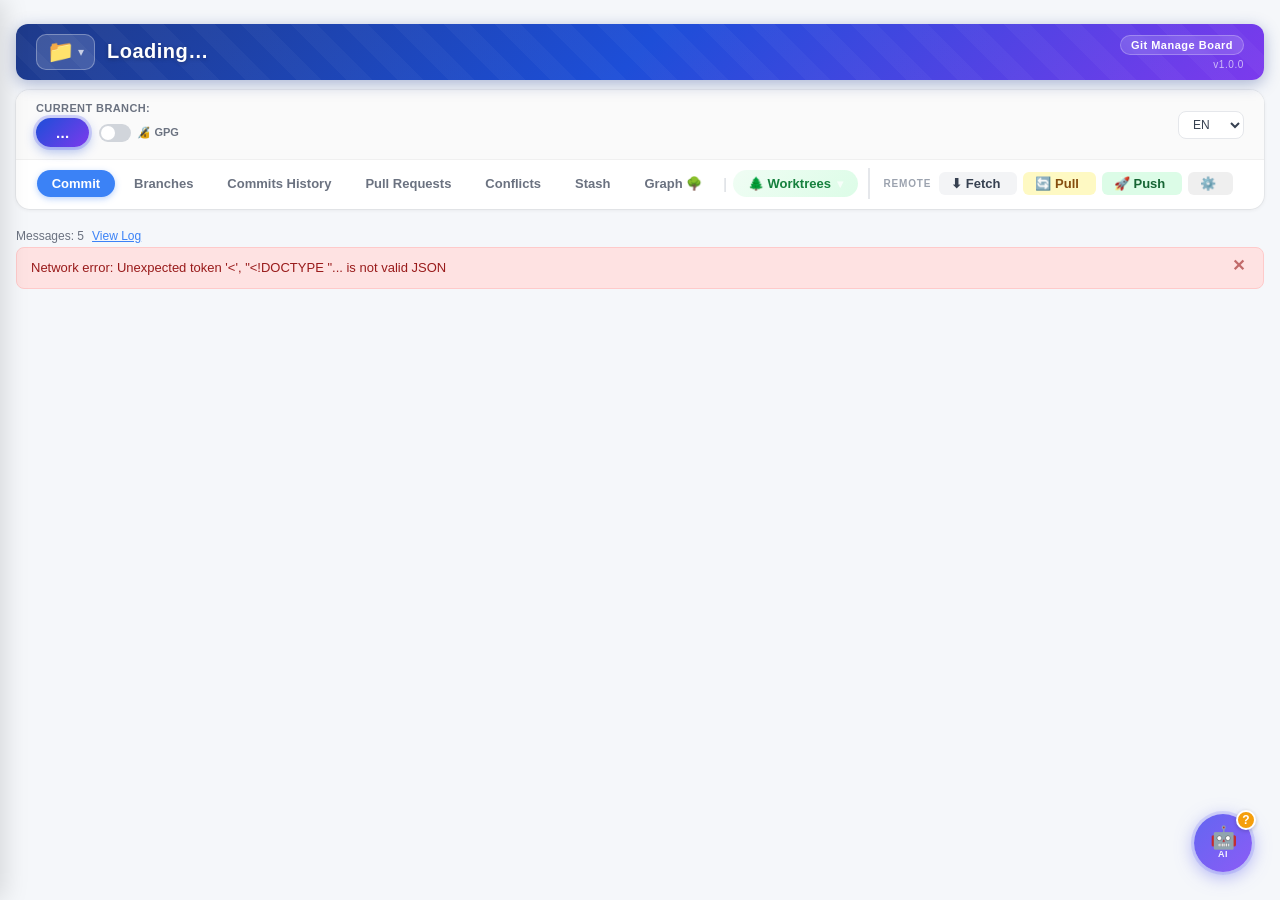
==== commit 50070ae0: "feat: enhance PR list parity and log persistence Co-authored-by: Copilot <223556219+Copilot@users.no" ====
--- a/static/index.html
+++ b/static/index.html
@@ -79,7 +79,8 @@
   <div class="top-bar-row top-bar-row--tabs">
     <button class="btn-tab active" id="tab-commit" onclick="switchPage('main')" data-i18n="tab_commit">Commit</button>
     <button class="btn-tab" id="tab-branches" onclick="loadBranches(1)" data-i18n="tab_branches">Branches</button>
-    <button class="btn-tab" id="tab-log" onclick="loadLog(1)" data-i18n="tab_log">Commit Log</button>
+    <button class="btn-tab" id="tab-log" onclick="loadLog(1)" data-i18n="tab_log">Commits History</button>
+    <button class="btn-tab" id="tab-prs" onclick="loadPullRequests(1)" data-i18n="tab_prs">Pull Requests</button>
     <button class="btn-tab" id="tab-conflicts" onclick="loadConflicts()" data-i18n="tab_conflicts">Conflicts</button>
     <button class="btn-tab" id="tab-stash" onclick="loadStash()" data-i18n="tab_stash">Stash</button>
     <button class="btn-tab" id="btn-graph-toggle" onclick="toggleGraphPanel()" data-i18n="tab_graph">Graph 🌳</button>
@@ -256,7 +257,7 @@
 <!-- ═══════════ Log Page ═══════════ -->
 <div class="page" id="page-log">
   <button class="btn btn-secondary btn-back" onclick="switchPage('main')">← <span data-i18n="back">Back</span></button>
-  <h2 style="margin-bottom:16px" data-i18n="log_title">Commit Log</h2>
+  <h2 style="margin-bottom:16px" data-i18n="log_title">Commits History</h2>
   <div class="log-controls">
     <input type="text" id="log-search" data-i18n-placeholder="log_search_placeholder" placeholder="Search hash / author / message..." style="width:200px" oninput="onLogSearchInput()">
     <input type="text" id="log-code-search" data-i18n-placeholder="code_search_placeholder" placeholder="Search code in diffs..." style="width:200px" oninput="filterCommitDiffs()">
@@ -282,6 +283,27 @@
   </div>
   <div id="log-content"></div>
   <div class="pagination" id="log-pagination"></div>
+</div>
+
+<!-- ═══════════ Pull Requests Page ═══════════ -->
+<div class="page" id="page-prs">
+  <button class="btn btn-secondary btn-back" onclick="switchPage('main')">← <span data-i18n="back">Back</span></button>
+  <h2 style="margin-bottom:16px" data-i18n="prs_title">Pull Requests</h2>
+  <div class="log-controls">
+    <input type="text" id="prs-search" data-i18n-placeholder="prs_search_placeholder" placeholder="Search PR # / author / title..." style="width:240px" oninput="onPRSearchInput()">
+    <button class="btn btn-sm btn-primary" id="prs-search-btn" onclick="clearPRSearch()" style="display:none">✕</button>
+    <select id="prs-per-page" onchange="onPerPageChange(this,'prs')">
+      <option value="1">1/pg</option><option value="5">5/pg</option><option value="10" selected>10/pg</option><option value="20">20/pg</option><option value="50">50/pg</option><option value="100">100/pg</option><option value="200">200/pg</option><option value="300">300/pg</option><option value="0">All ⚠️</option>
+    </select>
+    <span id="prs-all-warn" style="display:none;font-size:12px;color:#d97706;background:#fef3c7;padding:2px 10px;border-radius:6px" data-i18n="all_mode_slow">⚠️ Loading all may be slow</span>
+    <div style="display:flex;gap:6px;align-items:center">
+      <button id="prs-tab-in-review" class="btn btn-sm btn-primary" onclick="setPRState('in_review')" data-i18n="prs_tab_in_review">In Review</button>
+      <button id="prs-tab-merged" class="btn btn-sm btn-secondary" onclick="setPRState('merged')" data-i18n="prs_tab_merged">Merged</button>
+      <button id="prs-tab-closed" class="btn btn-sm btn-secondary" onclick="setPRState('closed')" data-i18n="prs_tab_closed">Closed</button>
+    </div>
+  </div>
+  <div id="prs-content"></div>
+  <div class="pagination" id="prs-pagination"></div>
 </div>
 
 <!-- ═══════════ Msg Log Page ═══════════ -->
@@ -486,8 +508,8 @@
 <div class="worktree-popup" id="worktree-popup" style="display:none">
   <div class="wtp-header">
     <span class="wtp-header-title" data-i18n="wtp_header">🌲 Worktrees</span>
-    <div style="display:flex;gap:4px;align-items:center">
-      <button class="wtp-help-btn" onclick="aiCreateWorktree()" title="AI Create Worktree" style="background:#6366f1;color:#fff;border:none;border-radius:4px;cursor:pointer;font-size:12px;padding:2px 6px">🤖 AI Create</button>
+    <div style="display:flex;gap:6px;align-items:center;flex-shrink:0">
+      <button onclick="aiCreateWorktree()" title="AI Create Worktree" style="background:#6366f1;color:#fff;border:none;border-radius:5px;cursor:pointer;font-size:11px;padding:4px 10px;white-space:nowrap;font-weight:600">🤖 AI</button>
       <button class="wtp-help-btn" onclick="toggleWorktreeHelp()" data-i18n-title="wtp_help_tooltip" title="What are worktrees?">?</button>
     </div>
   </div>
--- a/static/style.css
+++ b/static/style.css
@@ -298,12 +298,87 @@
 .log-table td{padding:10px 14px;font-size:13px;border-bottom:1px solid #f3f4f6}
 .log-table tr:hover td{background:#f9fafb}
 .log-hash{font-family:monospace;color:var(--color-primary);font-weight:600;font-size:12px}
+.log-hash-cell{display:flex;flex-direction:column;align-items:flex-start;gap:6px}
+.log-copy-btn{
+  font-size:10px;
+  line-height:1;
+  padding:3px 8px;
+  border-radius:12px;
+  border:1px solid #d1d5db;
+  background:#f3f4f6;
+  color:#374151;
+  font-weight:600;
+  cursor:pointer;
+}
+.log-copy-btn:hover{background:#e5e7eb}
 .log-date{color:var(--color-text-muted);font-size:12px;white-space:nowrap}
 .log-author{font-size:12px;color:#374151}
-.log-msg{max-width:280px;overflow:hidden;text-overflow:ellipsis;white-space:nowrap}
+.log-msg{max-width:320px;vertical-align:top}
 .log-status{white-space:nowrap;vertical-align:middle}
+.commit-msg-box{
+  line-height:1.45;
+  white-space:normal;
+  word-break:break-word;
+  background:#f9fafb;
+  border:1px solid #e5e7eb;
+  border-radius:8px;
+  padding:6px 8px;
+}
+.commit-msg-box.collapsed{
+  max-height:40px;
+  overflow:hidden;
+}
+.commit-msg-box.expanded{
+  height:110px;
+  overflow-y:auto;
+}
+.commit-msg-toggle{
+  margin-top:6px;
+  border:none;
+  background:none;
+  color:#2563eb;
+  font-size:12px;
+  font-weight:600;
+  cursor:pointer;
+  padding:0;
+}
+.commit-msg-toggle:hover{text-decoration:underline}
+.log-release-info{
+  margin-top:6px;
+  display:flex;
+  flex-wrap:wrap;
+  gap:4px;
+  max-width:260px;
+}
+.log-release-pill{
+  display:inline-flex;
+  align-items:center;
+  gap:4px;
+  font-size:11px;
+  font-weight:600;
+  background:#d1fae5;
+  color:#065f46;
+  border:1px solid #6ee7b7;
+  border-radius:20px;
+  padding:3px 10px;
+  white-space:nowrap;
+}
 .log-actions{white-space:nowrap}
 .log-actions button{margin-right:4px}
+.commit-ai-thinking{
+  font-size:12px;
+  font-weight:700;
+  background:linear-gradient(90deg,#2563eb,#7c3aed,#06b6d4,#2563eb);
+  background-size:220% 100%;
+  -webkit-background-clip:text;
+  background-clip:text;
+  color:transparent;
+  animation:commitAiThinkingGradient 1.6s linear infinite;
+}
+@keyframes commitAiThinkingGradient{
+  0%{background-position:0% 50%}
+  100%{background-position:220% 50%}
+}
 .pagination{display:flex;gap:6px;align-items:center;margin-top:16px;justify-content:center;flex-wrap:wrap}
 .pagination .page-num{padding:6px 12px;border-radius:6px;border:1px solid #d1d5db;cursor:pointer;font-size:13px;background:#fff}
 .pagination .page-num:hover{background:var(--color-border)}
@@ -319,7 +394,15 @@
 .msg-log-bar a{font-size:12px;color:var(--color-primary);cursor:pointer;text-decoration:underline}
 .spinner{display:inline-block;width:16px;height:16px;border:2px solid var(--color-border);border-top-color:var(--color-primary);border-radius:50%;animation:spin .7s linear infinite;vertical-align:middle;flex-shrink:0}
 @keyframes spin{to{transform:rotate(360deg)}}
-.loading-bar{display:flex;align-items:center;justify-content:center;gap:8px;padding:40px 20px;color:var(--color-text-muted);font-size:14px}
+.loading-bar{position:relative;display:flex;flex-direction:column;align-items:flex-start;justify-content:center;gap:8px;padding:14px 16px;color:var(--color-text-muted);font-size:13px;background:#f8fafc;border:1px solid #e2e8f0;border-radius:10px;max-width:560px;margin:10px auto;overflow:hidden}
+.loading-bar .spinner{display:none}
+.loading-bar::before{content:'';display:block;width:100%;height:7px;background:#e2e8f0;border-radius:999px;overflow:hidden}
+.loading-bar::after{content:'';position:absolute;left:16px;top:14px;height:7px;width:28%;min-width:60px;background:linear-gradient(90deg,#60a5fa,#2563eb);border-radius:999px;animation:loadingSlide 1.15s ease-in-out infinite}
+@keyframes loadingSlide{
+  0%{transform:translateX(0);width:22%}
+  50%{transform:translateX(140%);width:34%}
+  100%{transform:translateX(260%);width:20%}
+}
 #global-spinner{position:fixed;top:16px;left:50%;transform:translateX(-50%);background:#fff;border:1px solid var(--color-border);border-radius:20px;padding:8px 18px;display:none;align-items:center;gap:8px;font-size:13px;color:#374151;z-index:9998;box-shadow:0 4px 16px rgba(0,0,0,.12);white-space:nowrap}
 #global-spinner.show{display:flex}
 #global-spinner .spinner{width:14px;height:14px;margin:0}
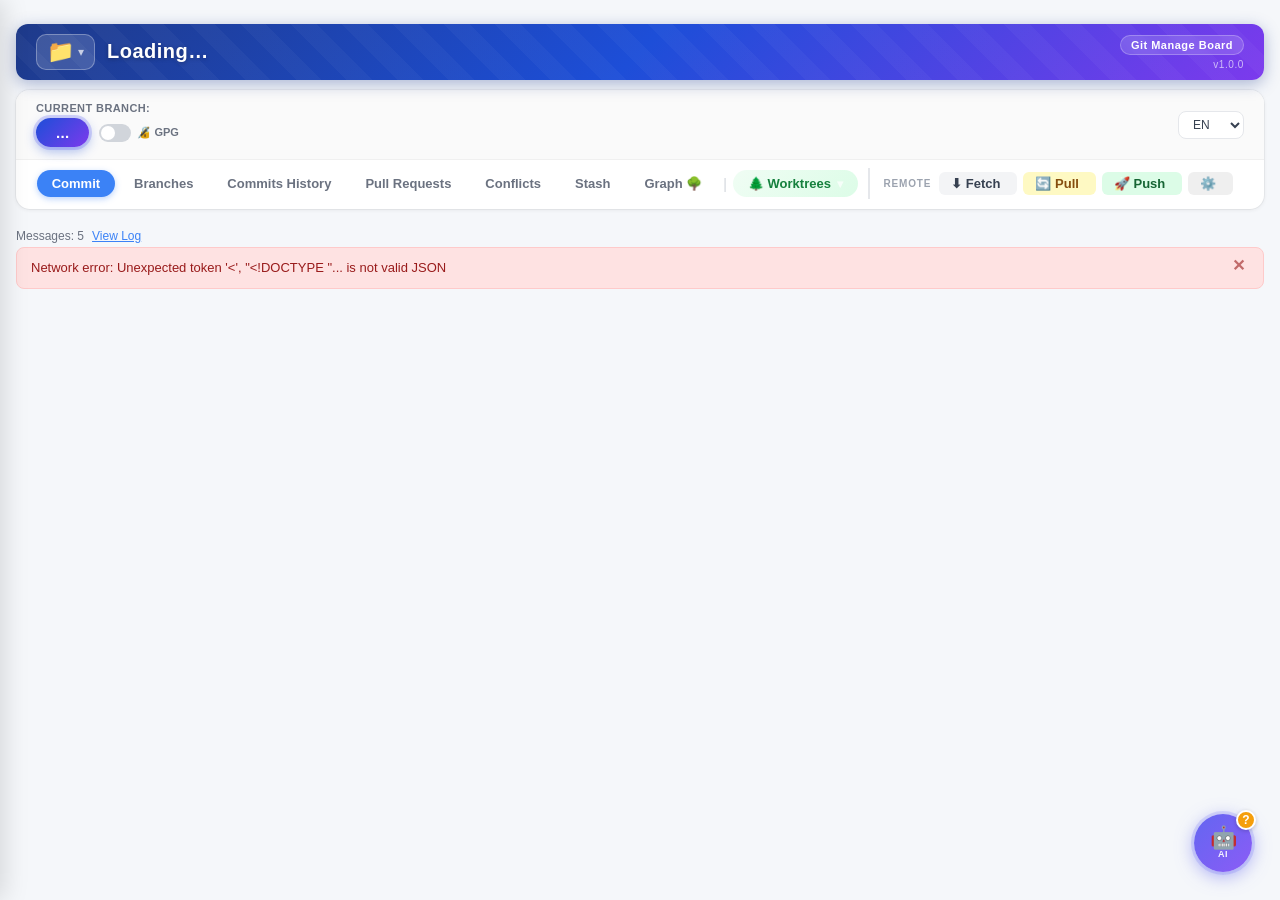
==== commit ccb2ff30: "Fix current branch header to stable two-line layout Co-authored-by: Copilot <223556219+Copilot@users" ====
--- a/static/index.html
+++ b/static/index.html
@@ -57,10 +57,10 @@
 <div class="top-bar">
   <!-- Row 1: current branch (left) + language selector (right) -->
   <div class="top-bar-row top-bar-row--branch">
-    <div style="display:flex;flex-direction:column;align-items:flex-start;min-width:0;flex:1;gap:4px;">
+    <div class="current-branch-stack">
       <span class="branch-label" data-i18n="current_branch_label">🌿 Current Branch</span>
-      <div style="display:flex;align-items:center;gap:10px;width:100%;">
-        <span class="branch-tag" id="branch-name" title="Current Branch" style="max-width:100%;overflow:hidden;text-overflow:ellipsis;white-space:nowrap;display:block;">...</span>
+      <div class="current-branch-mainline">
+        <span class="branch-tag" id="branch-name" title="Current Branch">...</span>
         <label class="gpg-toggle" title="GPG Sign Commits (-S)">
           <input type="checkbox" id="gpg-sign-toggle" onchange="toggleGpgSign(this.checked)">
           <span class="gpg-toggle-slider"></span>
@@ -68,7 +68,7 @@
         </label>
       </div>
     </div>
-    <div style="flex-shrink:0;margin-left:12px;">
+    <div class="top-bar-lang-wrap">
       <select class="lang-sel" id="lang-sel" onchange="switchLang(this.value)">
         <option value="en">EN</option>
         <option value="zh">中文</option>
--- a/static/style.css
+++ b/static/style.css
@@ -40,6 +40,9 @@
 .top-bar h1{font-size:22px;margin-right:0}
 .top-bar-row{display:flex;align-items:center;gap:10px;}
 .top-bar-row--branch{padding:12px 20px;background:#fafafa;border-bottom:1px solid #f0f0f0;}
+.current-branch-stack{display:flex;flex-direction:column;align-items:flex-start;min-width:0;flex:1;gap:4px;}
+.current-branch-mainline{display:flex;align-items:center;gap:10px;width:100%;min-width:0;}
+.top-bar-lang-wrap{flex-shrink:0;margin-left:12px;}
 .top-bar-row--tabs{flex-wrap:wrap;padding:8px 16px 10px;justify-content:center;gap:4px;}
 .project-banner{display:flex;align-items:center;gap:12px;padding:10px 20px;margin-bottom:10px;border-radius:12px;background:linear-gradient(135deg,#1e3a8a 0%,#1d4ed8 50%,#7c3aed 100%);box-shadow:0 4px 16px rgba(30,58,138,.35);overflow:visible;position:relative;}
 .project-banner::before{content:'';position:absolute;inset:0;background:repeating-linear-gradient(45deg,transparent,transparent 18px,rgba(255,255,255,.03) 18px,rgba(255,255,255,.03) 36px);border-radius:12px;}
@@ -432,7 +435,7 @@
 .branch-tag.release{border-color:var(--color-success);color:#065f46;background:#ecfdf5}
 mark{background:#fef3c7;border-radius:2px;padding:0 1px}
 #branch-name{
-  display:inline-block;
+  display:block;
   background:linear-gradient(135deg,#1d4ed8,#7c3aed);
   color:#fff;
   font-size:15px;
@@ -444,6 +447,11 @@
   letter-spacing:.3px;
   box-shadow:0 0 0 3px rgba(99,102,241,.25),0 4px 12px rgba(29,78,216,.4);
   animation:branch-pulse 2.5s ease-in-out infinite;
+  max-width:100%;
+  overflow:hidden;
+  text-overflow:ellipsis;
+  white-space:nowrap;
+  min-width:0;
 }
 @keyframes branch-pulse{
   0%,100%{box-shadow:0 0 0 3px rgba(99,102,241,.25),0 4px 12px rgba(29,78,216,.4)}
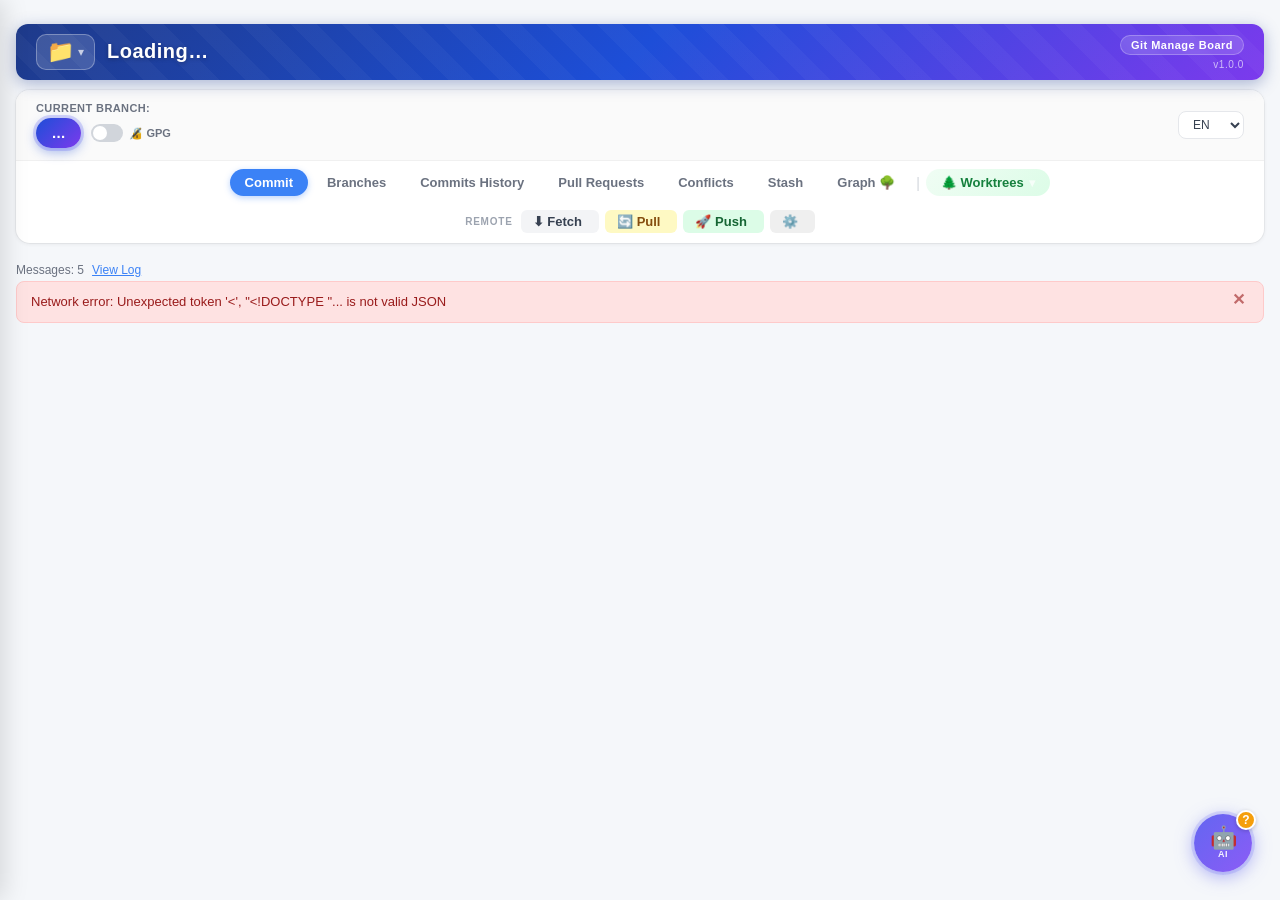
==== commit 563731fb: "Localize browser tab title to Git Manage AI Board Co-authored-by: Copilot <223556219+Copilot@users.n" ====
--- a/static/index.html
+++ b/static/index.html
@@ -3,7 +3,7 @@
 <head>
 <meta charset="UTF-8">
 <meta name="viewport" content="width=device-width, initial-scale=1.0">
-<title>Git Tool</title>
+<title>Git Manage AI Board</title>
 <link rel="stylesheet" href="/static/style.css">
 <link rel="stylesheet" href="/static/ai-panel.css">
 </head>
--- a/static/style.css
+++ b/static/style.css
@@ -75,7 +75,21 @@
 .fetch-btn{background:#f3f4f6;color:#374151;}
 .pull-btn{background:#fef9c3;color:#854d0e;}
 .push-btn{background:#dcfce7;color:#166534;}
-.sync-section{display:flex;align-items:center;gap:6px;padding:4px 10px 4px 14px;margin-left:6px;border-left:2px solid #e5e7eb;background:transparent;border-top:none;border-right:none;border-bottom:none;border-radius:0;box-shadow:none;}
+.sync-section{
+  display:flex;
+  align-items:center;
+  justify-content:center;
+  gap:6px;
+  flex:0 0 100%;
+  order:2;
+  margin-left:0;
+  margin-top:6px;
+  padding:4px 0 0;
+  border:none;
+  background:transparent;
+  border-radius:0;
+  box-shadow:none;
+}
 .btn-tab{background:transparent;color:#6b7280;padding:6px 15px;border-radius:99px;font-size:13px;font-weight:600;border:none;cursor:pointer;transition:background .15s,color .15s;white-space:nowrap;}
 .btn-tab:hover{background:#f3f4f6;color:#374151;}
 .btn-tab.active{background:#3b82f6;color:#fff;box-shadow:0 2px 6px rgba(59,130,246,.35);}
@@ -435,22 +449,24 @@
 .branch-tag.release{border-color:var(--color-success);color:#065f46;background:#ecfdf5}
 mark{background:#fef3c7;border-radius:2px;padding:0 1px}
 #branch-name{
-  display:block;
+  display:inline-block;
   background:linear-gradient(135deg,#1d4ed8,#7c3aed);
   color:#fff;
   font-size:15px;
   font-weight:800;
-  padding:6px 20px;
+  padding:6px 16px;
   border-radius:99px;
   border:none;
   cursor:default;
   letter-spacing:.3px;
   box-shadow:0 0 0 3px rgba(99,102,241,.25),0 4px 12px rgba(29,78,216,.4);
   animation:branch-pulse 2.5s ease-in-out infinite;
-  max-width:100%;
+  width:auto;
+  max-width:min(420px,70vw);
   overflow:hidden;
   text-overflow:ellipsis;
   white-space:nowrap;
+  line-height:1.2;
   min-width:0;
 }
 @keyframes branch-pulse{
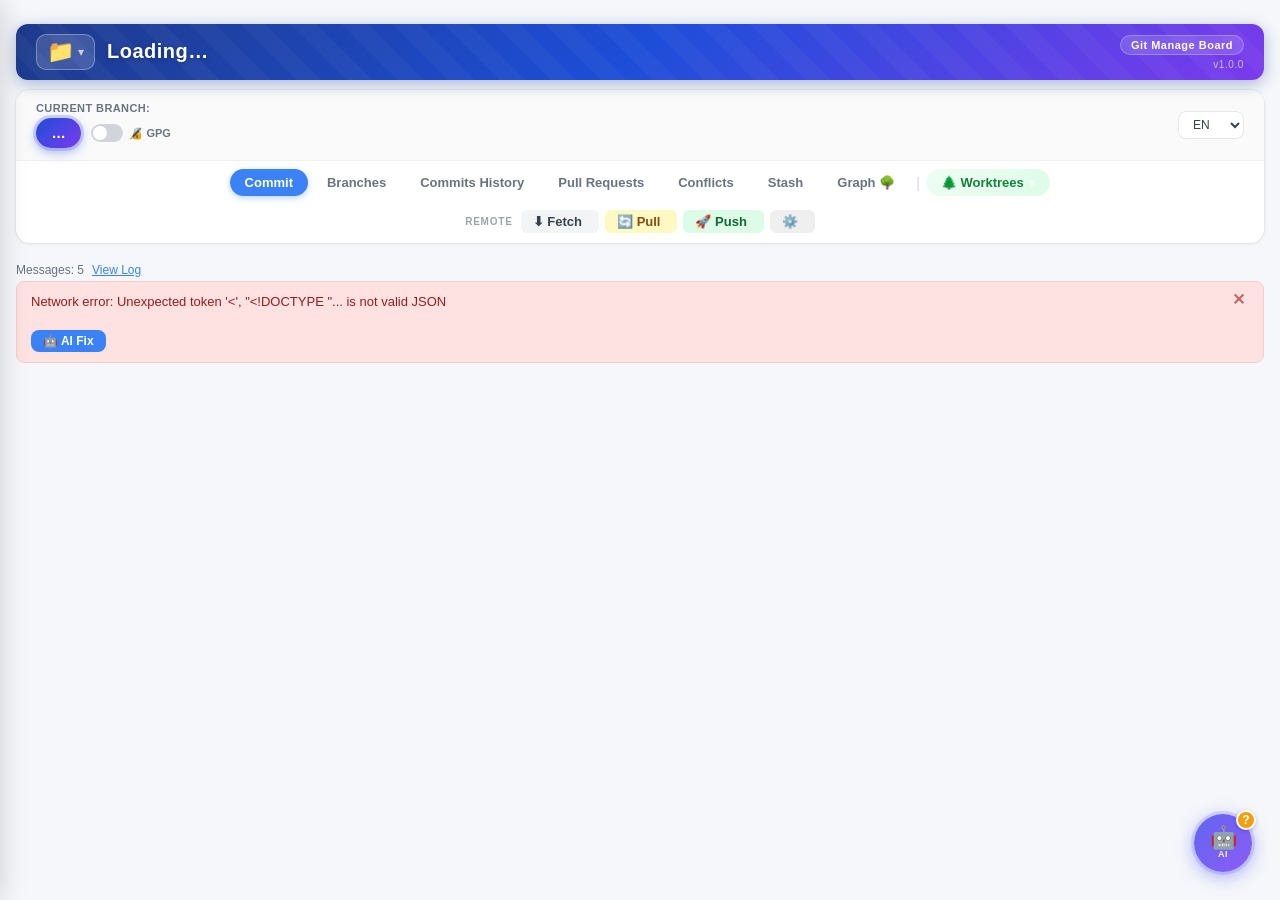
==== commit 8bd2a29b: "Merge branch 'master' into release/v1.0.1" ====
--- a/static/index.html
+++ b/static/index.html
@@ -266,17 +266,23 @@
       <option value="1">1/pg</option><option value="5">5/pg</option><option value="10" selected>10/pg</option><option value="20">20/pg</option><option value="50">50/pg</option><option value="100">100/pg</option><option value="200">200/pg</option><option value="300">300/pg</option><option value="0">All ⚠️</option>
     </select>
     <span id="log-all-warn" style="display:none;font-size:12px;color:#d97706;background:#fef3c7;padding:2px 10px;border-radius:6px" data-i18n="all_mode_slow">⚠️ Loading all may be slow</span>
+    <button id="log-unsigned-btn" class="btn btn-sm btn-secondary" onclick="toggleUnsignedFilter()" title="Show only unsigned (no GPG signature) commits" style="white-space:nowrap">🔓 Unsigned</button>
     <button class="btn btn-sm btn-danger abort-btn" onclick="abortMerge()" data-i18n="abort_conflict">Reset Conflict State</button>
   </div>
-  <div id="squash-bar" class="squash-bar" style="display:none">
-    <span style="font-size:13px;font-weight:600">Squash msg:</span>
-    <input type="text" id="squash-msg" data-i18n-placeholder="squash_msg_placeholder" placeholder="New commit message...">
-    <button class="btn btn-sm btn-warning" onclick="doSquash()">Squash</button>
-    <button class="btn btn-sm btn-secondary" onclick="cancelSquash()">Cancel</button>
-    <span class="help-toggle" onclick="toggleHelp('help-squash')" style="display:inline-flex;align-items:center;gap:4px;font-size:12px;padding:3px 10px;border-radius:6px;background:#eff6ff;border:1px solid #bfdbfe;color:#1d4ed8;text-decoration:none;font-weight:600">ℹ️ What is Squash?</span>
-  </div>
-  <div class="help-box" id="help-squash">
-    <b>Squash:</b> Select 2+ commits via checkbox, then merge them into one new commit. Uses <code>git reset --soft</code> followed by a new commit.
+  <div id="squash-panel" style="display:none;margin-bottom:12px">
+    <div class="squash-panel-header">
+      <span>✂️ <span data-i18n="squash_panel_title">Squash Commits</span></span>
+      <span id="squash-panel-count" class="squash-panel-count">0 selected</span>
+      <button class="btn btn-sm btn-secondary" onclick="cancelSquash()" style="margin-left:auto;padding:2px 10px">✕ Clear</button>
+    </div>
+    <div id="squash-panel-list" class="squash-panel-list"></div>
+    <div id="squash-panel-nonadj-note" class="squash-panel-note" style="display:none">
+      ⚠️ <span data-i18n="squash_nonadj_note">Non-adjacent commits selected — they will be grouped at the oldest position via interactive rebase. Other commits are NOT affected.</span>
+    </div>
+    <div class="squash-panel-footer">
+      <input type="text" id="squash-msg" data-i18n-placeholder="squash_msg_placeholder" placeholder="New commit message after squash..." autocomplete="off">
+      <button id="squash-do-btn" class="btn btn-warning" onclick="doSquash()" style="white-space:nowrap">✂️ Squash</button>
+    </div>
   </div>
   <div style="display:flex;align-items:center;gap:8px;padding:7px 14px;background:#fefce8;border:1px solid #fde68a;border-radius:8px;font-size:13px;color:#92400e;margin-bottom:8px">
     <span data-i18n="squash_tip">💡 Tip: Check 2 or more commit checkboxes to merge them into one commit (Squash)</span>
--- a/static/style.css
+++ b/static/style.css
@@ -105,9 +105,20 @@
 .msg-item.error{background:#fee2e2;color:#991b1b;border:1px solid #fecaca}
 .msg-item.success{background:#d1fae5;color:#065f46;border:1px solid #a7f3d0}
 .msg-item.info{background:#dbeafe;color:var(--color-primary-dark);border:1px solid #bfdbfe}
+.msg-item{display:flex;flex-direction:column;align-items:stretch}
+.msg-item .msg-main{display:flex;align-items:flex-start;gap:10px;width:100%}
 .msg-item .msg-text{flex:1;word-break:break-all;line-height:1.5}
 .msg-item .msg-close{cursor:pointer;font-size:16px;line-height:1;opacity:.6;padding:0 4px;font-weight:bold}
 .msg-item .msg-close:hover{opacity:1}
+.msg-actions{display:flex;gap:8px;flex-wrap:wrap;margin-top:8px}
+.msg-ai-fix-progress{margin-top:8px;padding:8px 10px;border-radius:8px;background:#ecfdf5;border:1px solid #86efac}
+.msg-ai-fix-meta{display:flex;align-items:center;justify-content:space-between;font-size:12px;margin-bottom:6px;color:#166534}
+.msg-ai-fix-bar{height:8px;background:#bbf7d0;border-radius:999px;overflow:hidden}
+.msg-ai-fix-fill{height:100%;width:0;background:linear-gradient(90deg,#22c55e,#16a34a);transition:width .3s ease}
+.msg-ai-fix-log-wrap{margin-top:8px}
+.msg-ai-fix-log-toggle{font-size:11px;border:1px solid #86efac;background:#fff;color:#166534;border-radius:999px;padding:2px 10px;cursor:pointer;margin-bottom:6px}
+.msg-ai-fix-log-toggle:hover{background:#f0fdf4}
+.msg-ai-fix-log{margin:0;background:#052e16;color:#bbf7d0;border-radius:8px;padding:8px 10px;line-height:1.55;font-size:11px;white-space:pre-wrap;word-break:break-word}
 @keyframes slideDown{from{opacity:0;transform:translateY(-8px)}to{opacity:1;transform:translateY(0)}}
 
 /* file cards */
@@ -406,6 +417,23 @@
 .pagination .page-expand:hover{background:#ede9fe;border-color:#a78bfa}
 .squash-bar{display:flex;gap:10px;align-items:center;padding:12px 16px;background:#fef3c7;border-radius:10px;margin-bottom:14px;border:1px solid #fcd34d}
 .squash-bar input{flex:1;padding:6px 12px;border-radius:8px;border:1px solid #d1d5db;font-size:13px;outline:none}
+/* ── Squash Panel ── */
+.squash-panel-header{display:flex;align-items:center;gap:8px;background:linear-gradient(135deg,#f59e0b,#d97706);color:#fff;padding:10px 14px;border-radius:10px 10px 0 0;font-size:13px;font-weight:700;text-shadow:0 1px 2px rgba(0,0,0,.15)}
+.squash-panel-count{font-size:11px;font-weight:700;background:rgba(255,255,255,.3);color:#fff;border-radius:20px;padding:2px 9px;border:1px solid rgba(255,255,255,.4)}
+.squash-panel-list{background:#f8fafc;border:1px solid #e2e8f0;border-top:none;max-height:260px;overflow-y:auto}
+.squash-panel-item{display:flex;align-items:center;gap:10px;padding:8px 14px;border-bottom:1px solid #e2e8f0;font-size:12px;transition:background .15s}
+.squash-panel-item:last-child{border-bottom:none}
+.squash-panel-item:hover{background:#f0f9ff}
+.squash-panel-item .sp-hash{font-family:monospace;color:#7c3aed;font-weight:700;flex-shrink:0;min-width:52px}
+.squash-panel-item .sp-author{color:#64748b;flex-shrink:0;min-width:80px;overflow:hidden;text-overflow:ellipsis;white-space:nowrap}
+.squash-panel-item .sp-msg{color:#1e293b;flex:1;overflow:hidden;text-overflow:ellipsis;white-space:nowrap}
+.squash-panel-item .sp-gpg{flex-shrink:0}
+.squash-panel-item .sp-remove{flex-shrink:0;background:none;border:1px solid #fca5a5;color:#ef4444;border-radius:6px;cursor:pointer;padding:1px 7px;font-size:11px;font-weight:700;line-height:1.4;transition:all .15s}
+.squash-panel-item .sp-remove:hover{background:#fef2f2}
+.squash-panel-note{background:#fef9c3;border:1px solid #fcd34d;border-top:none;padding:8px 14px;font-size:12px;color:#92400e}
+.squash-panel-footer{display:flex;gap:8px;align-items:center;padding:10px 14px;background:#fff7ed;border:1px solid #fde68a;border-top:none;border-radius:0 0 10px 10px}
+.squash-panel-footer input{flex:1;padding:7px 12px;border-radius:8px;border:1px solid #d1d5db;font-size:13px;outline:none;min-width:0}
+.squash-panel-footer input:focus{border-color:#f59e0b;box-shadow:0 0 0 2px rgba(245,158,11,.15)}
 .abort-btn{margin-left:auto}
 .msg-log-bar{display:flex;align-items:center;gap:8px;margin-bottom:12px}
 .msg-log-bar a{font-size:12px;color:var(--color-primary);cursor:pointer;text-decoration:underline}
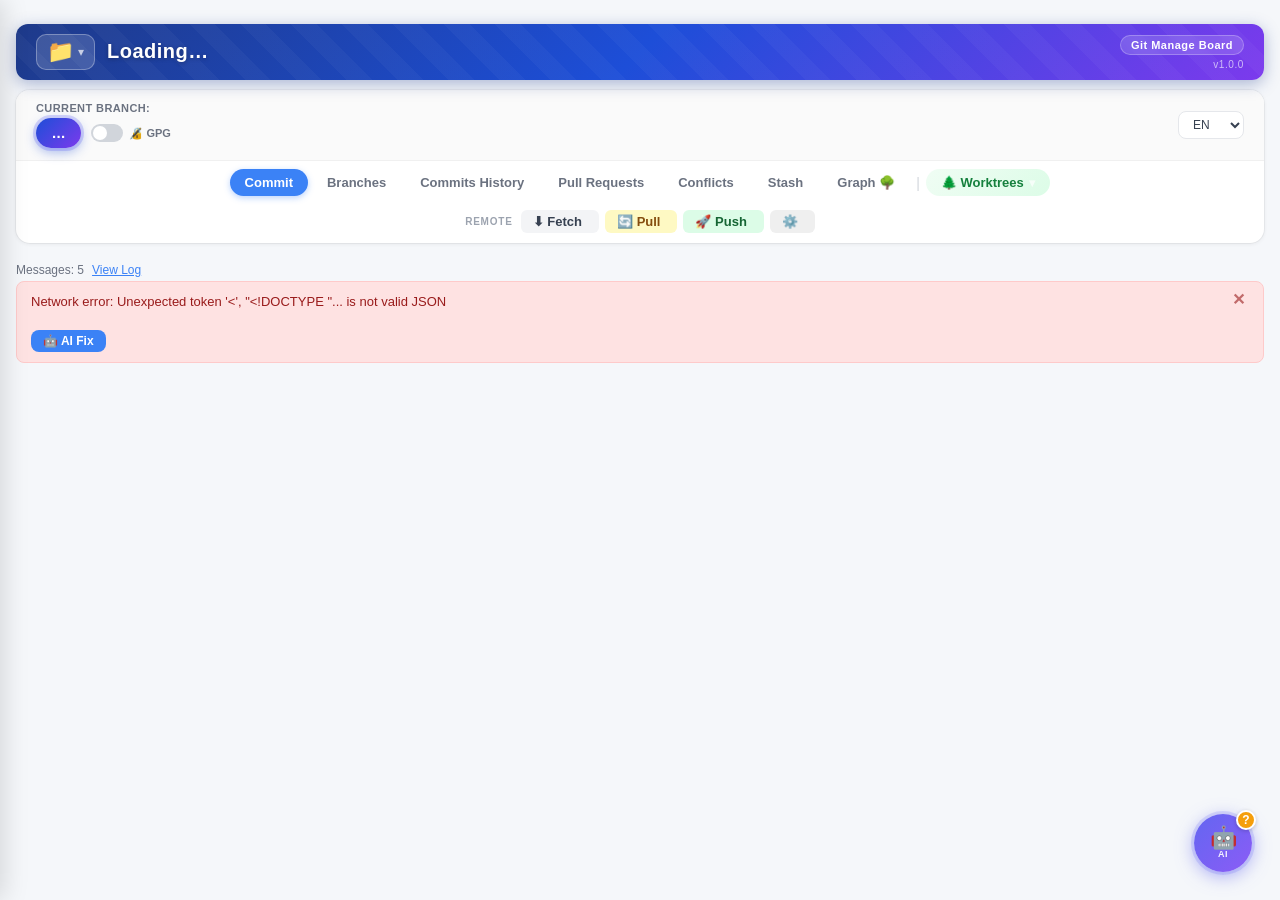
==== commit be188669: "Merge branch 'develop' into master - squash logic fix" ====
--- a/static/index.html
+++ b/static/index.html
@@ -284,6 +284,7 @@
       <button id="squash-do-btn" class="btn btn-warning" onclick="doSquash()" style="white-space:nowrap">✂️ Squash</button>
     </div>
   </div>
+  <div id="squash-result-panel" style="display:none;margin-bottom:12px"></div>
   <div style="display:flex;align-items:center;gap:8px;padding:7px 14px;background:#fefce8;border:1px solid #fde68a;border-radius:8px;font-size:13px;color:#92400e;margin-bottom:8px">
     <span data-i18n="squash_tip">💡 Tip: Check 2 or more commit checkboxes to merge them into one commit (Squash)</span>
   </div>
--- a/static/style.css
+++ b/static/style.css
@@ -434,6 +434,13 @@
 .squash-panel-footer{display:flex;gap:8px;align-items:center;padding:10px 14px;background:#fff7ed;border:1px solid #fde68a;border-top:none;border-radius:0 0 10px 10px}
 .squash-panel-footer input{flex:1;padding:7px 12px;border-radius:8px;border:1px solid #d1d5db;font-size:13px;outline:none;min-width:0}
 .squash-panel-footer input:focus{border-color:#f59e0b;box-shadow:0 0 0 2px rgba(245,158,11,.15)}
+.squash-result{border:1px solid #bfdbfe;background:#eff6ff;border-radius:10px;padding:10px 14px}
+.squash-result-head{display:flex;align-items:center;gap:8px;color:#1e3a8a;font-weight:700;margin-bottom:8px}
+.squash-result-badge{font-size:11px;font-weight:700;background:#dbeafe;border:1px solid #93c5fd;color:#1d4ed8;border-radius:20px;padding:2px 8px}
+.squash-result-grid{display:grid;grid-template-columns:90px 1fr;gap:6px 8px;font-size:12px;color:#1f2937}
+.squash-result-key{color:#475569;font-weight:600}
+.squash-result-hash{font-family:monospace;color:#1d4ed8}
+.squash-result-actions{display:flex;gap:8px;margin-top:10px;flex-wrap:wrap}
 .abort-btn{margin-left:auto}
 .msg-log-bar{display:flex;align-items:center;gap:8px;margin-bottom:12px}
 .msg-log-bar a{font-size:12px;color:var(--color-primary);cursor:pointer;text-decoration:underline}
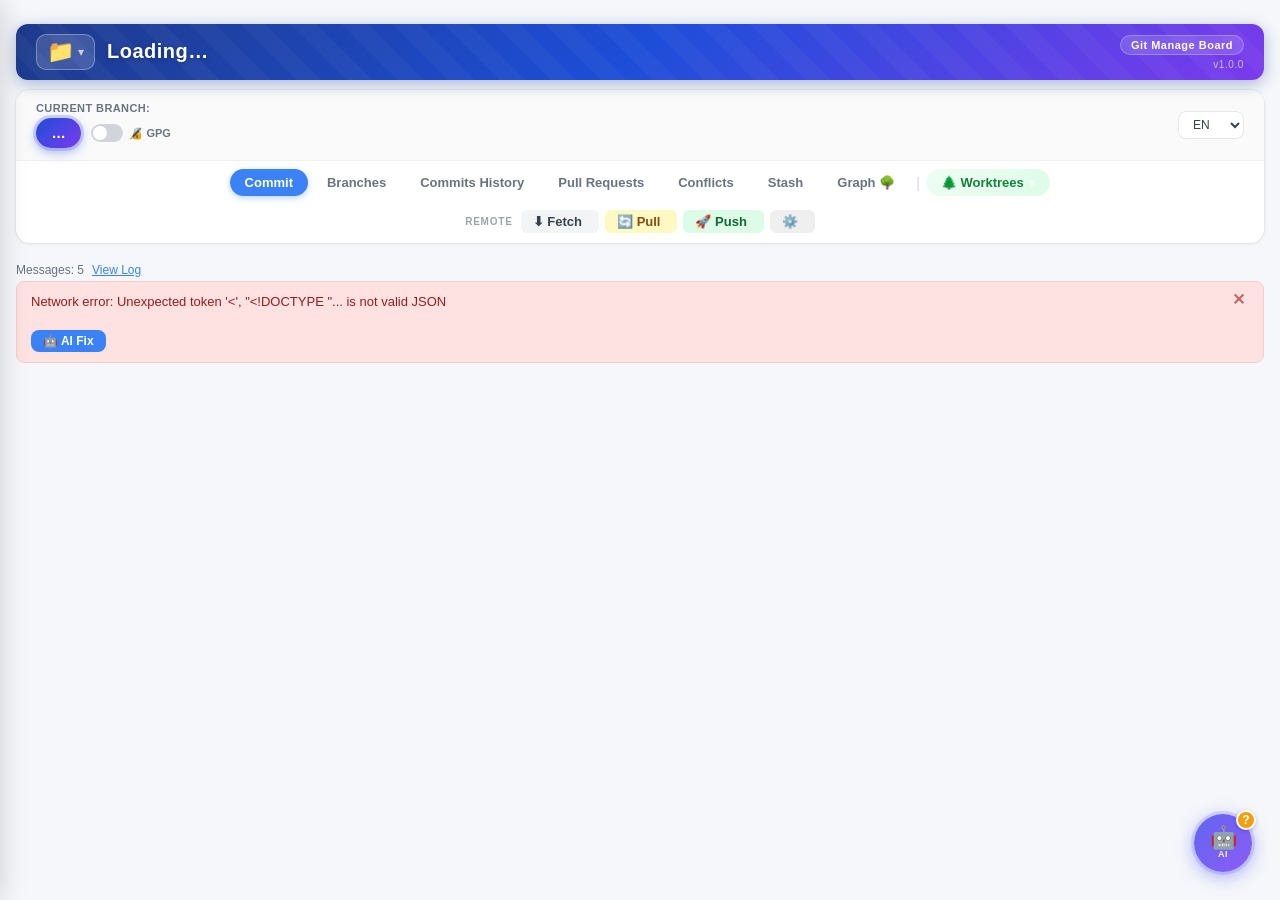
==== commit 21631a35: "Fix stale squash result visibility" ====
--- a/static/index.html
+++ b/static/index.html
@@ -289,7 +289,8 @@
     <span data-i18n="squash_tip">💡 Tip: Check 2 or more commit checkboxes to merge them into one commit (Squash)</span>
   </div>
   <div id="log-content"></div>
-  <div class="pagination" id="log-pagination"></div>
+  <div id="log-pagination" class="pagination"></div>
+  <div style="text-align:center;font-size:11px;color:#9ca3af;padding:4px 0 2px;user-select:none" data-i18n="log_scroll_hint">↑ scroll up to see more commits ↑</div>
 </div>
 
 <!-- ═══════════ Pull Requests Page ═══════════ -->
